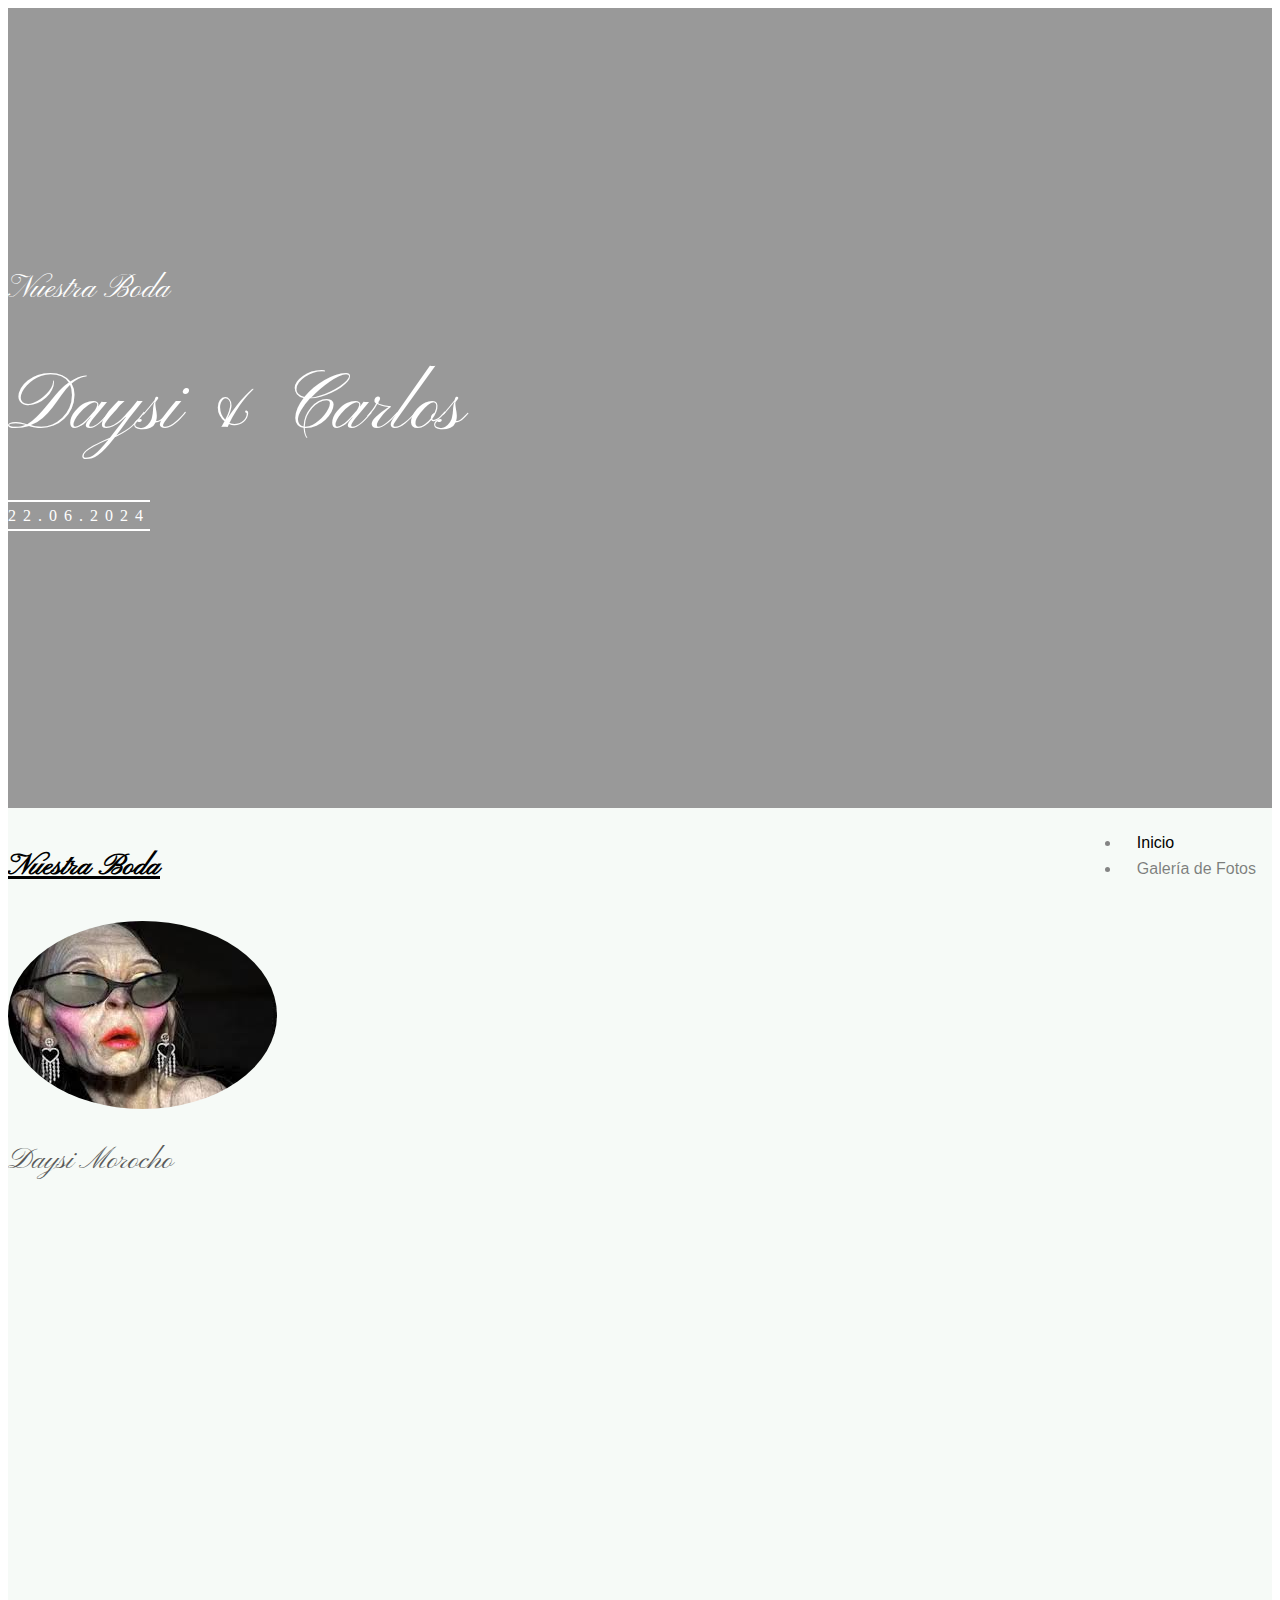
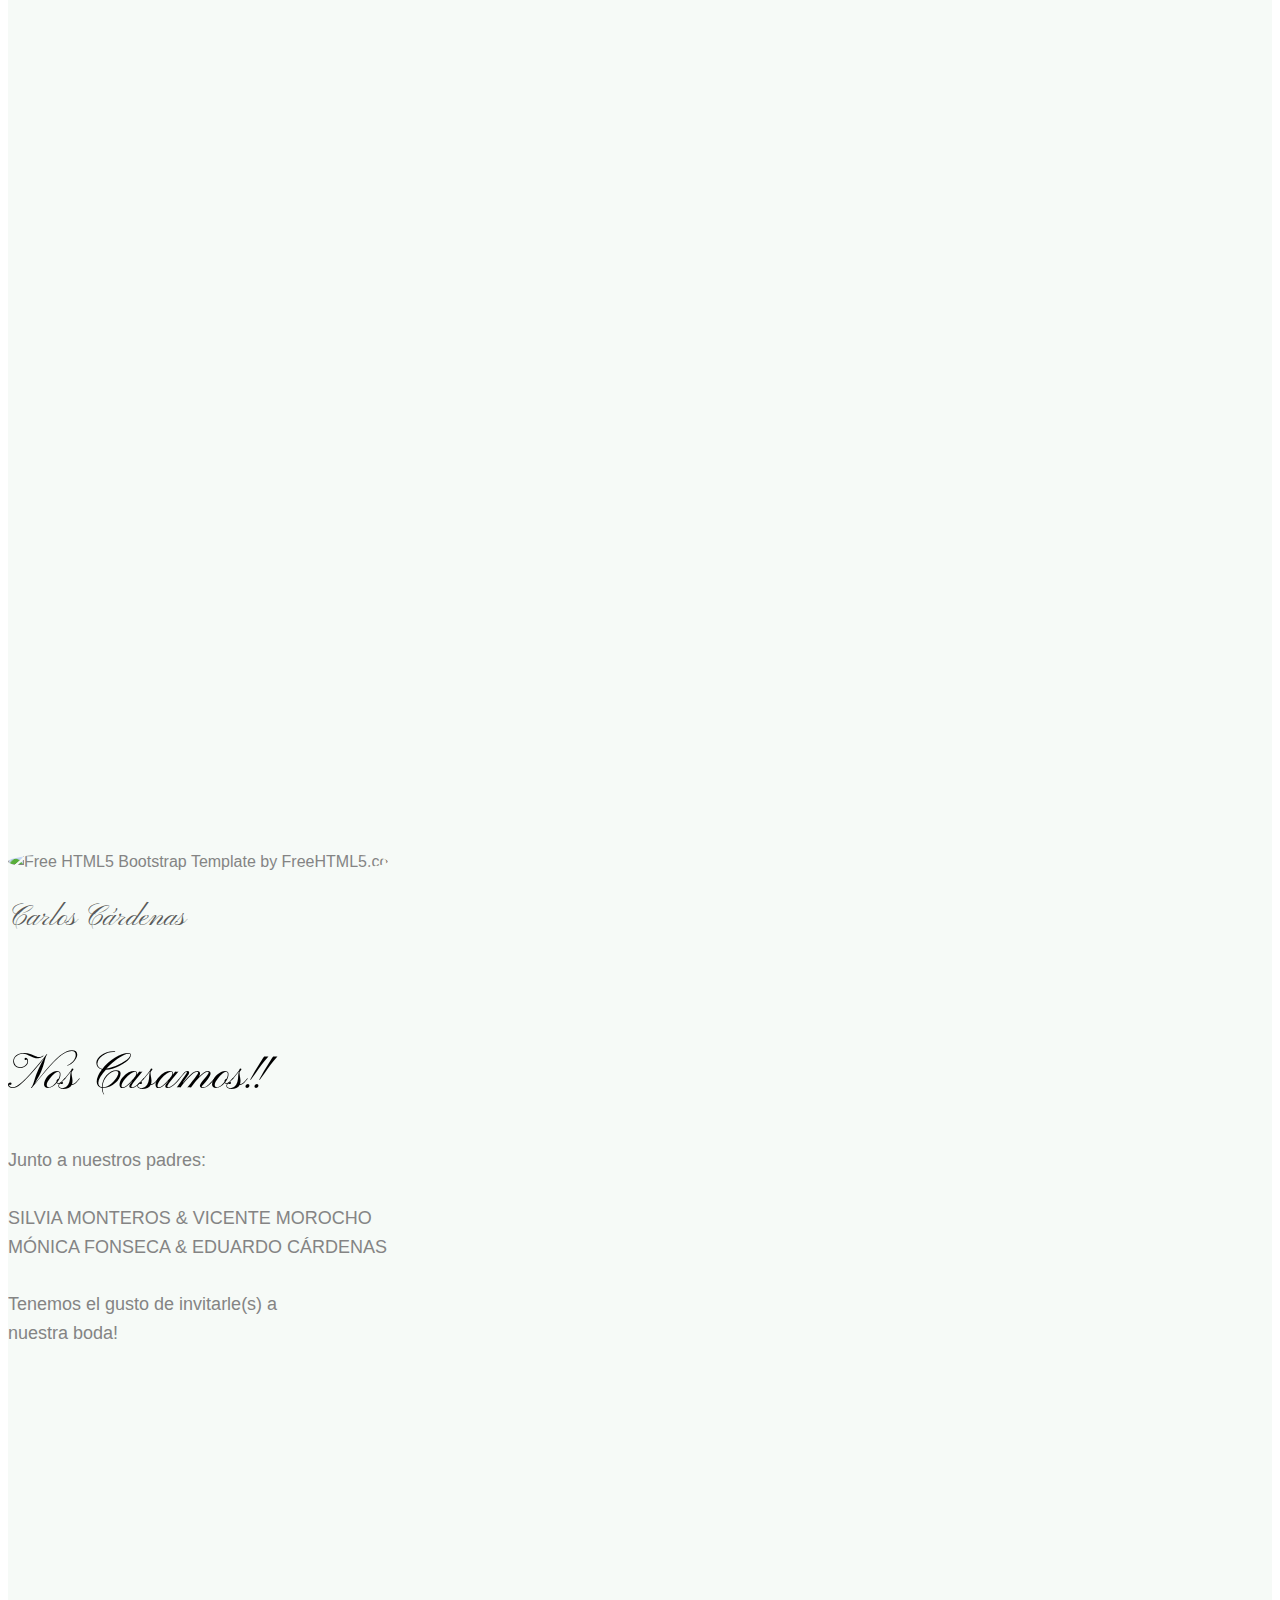
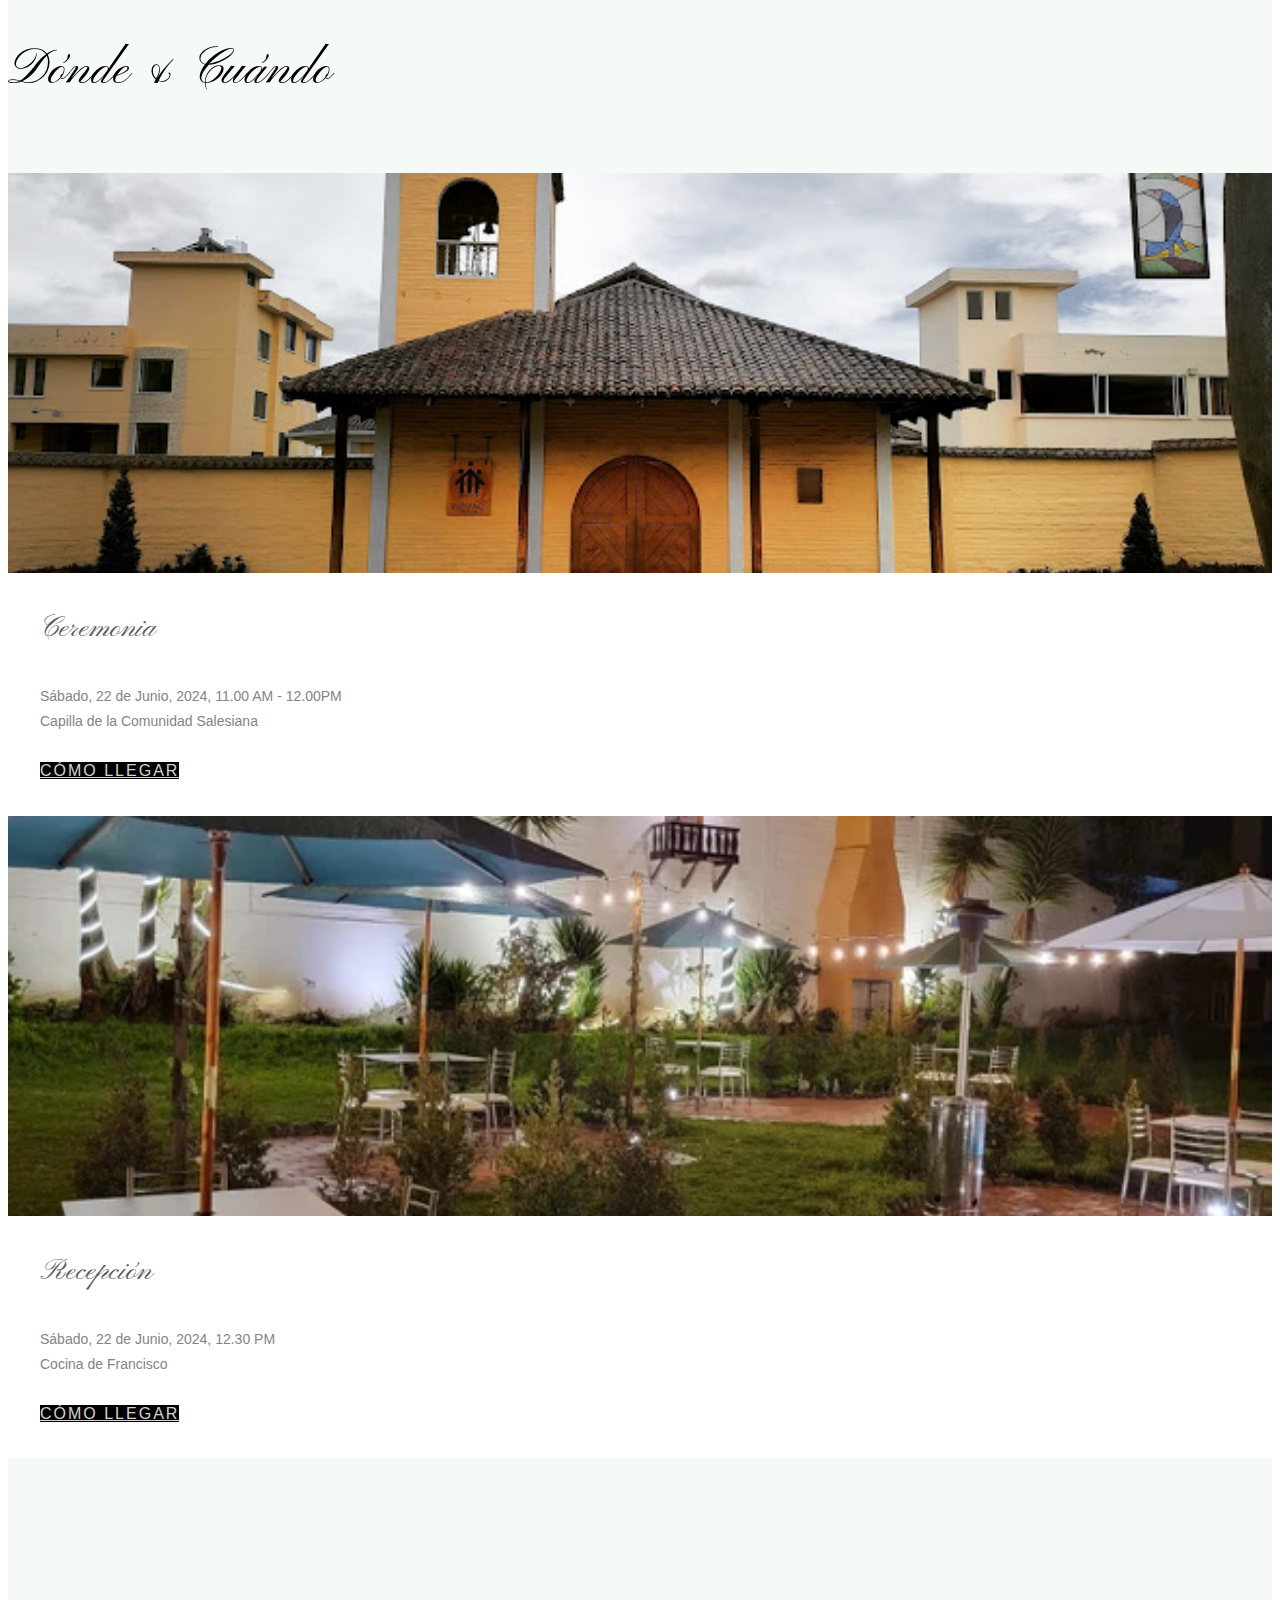
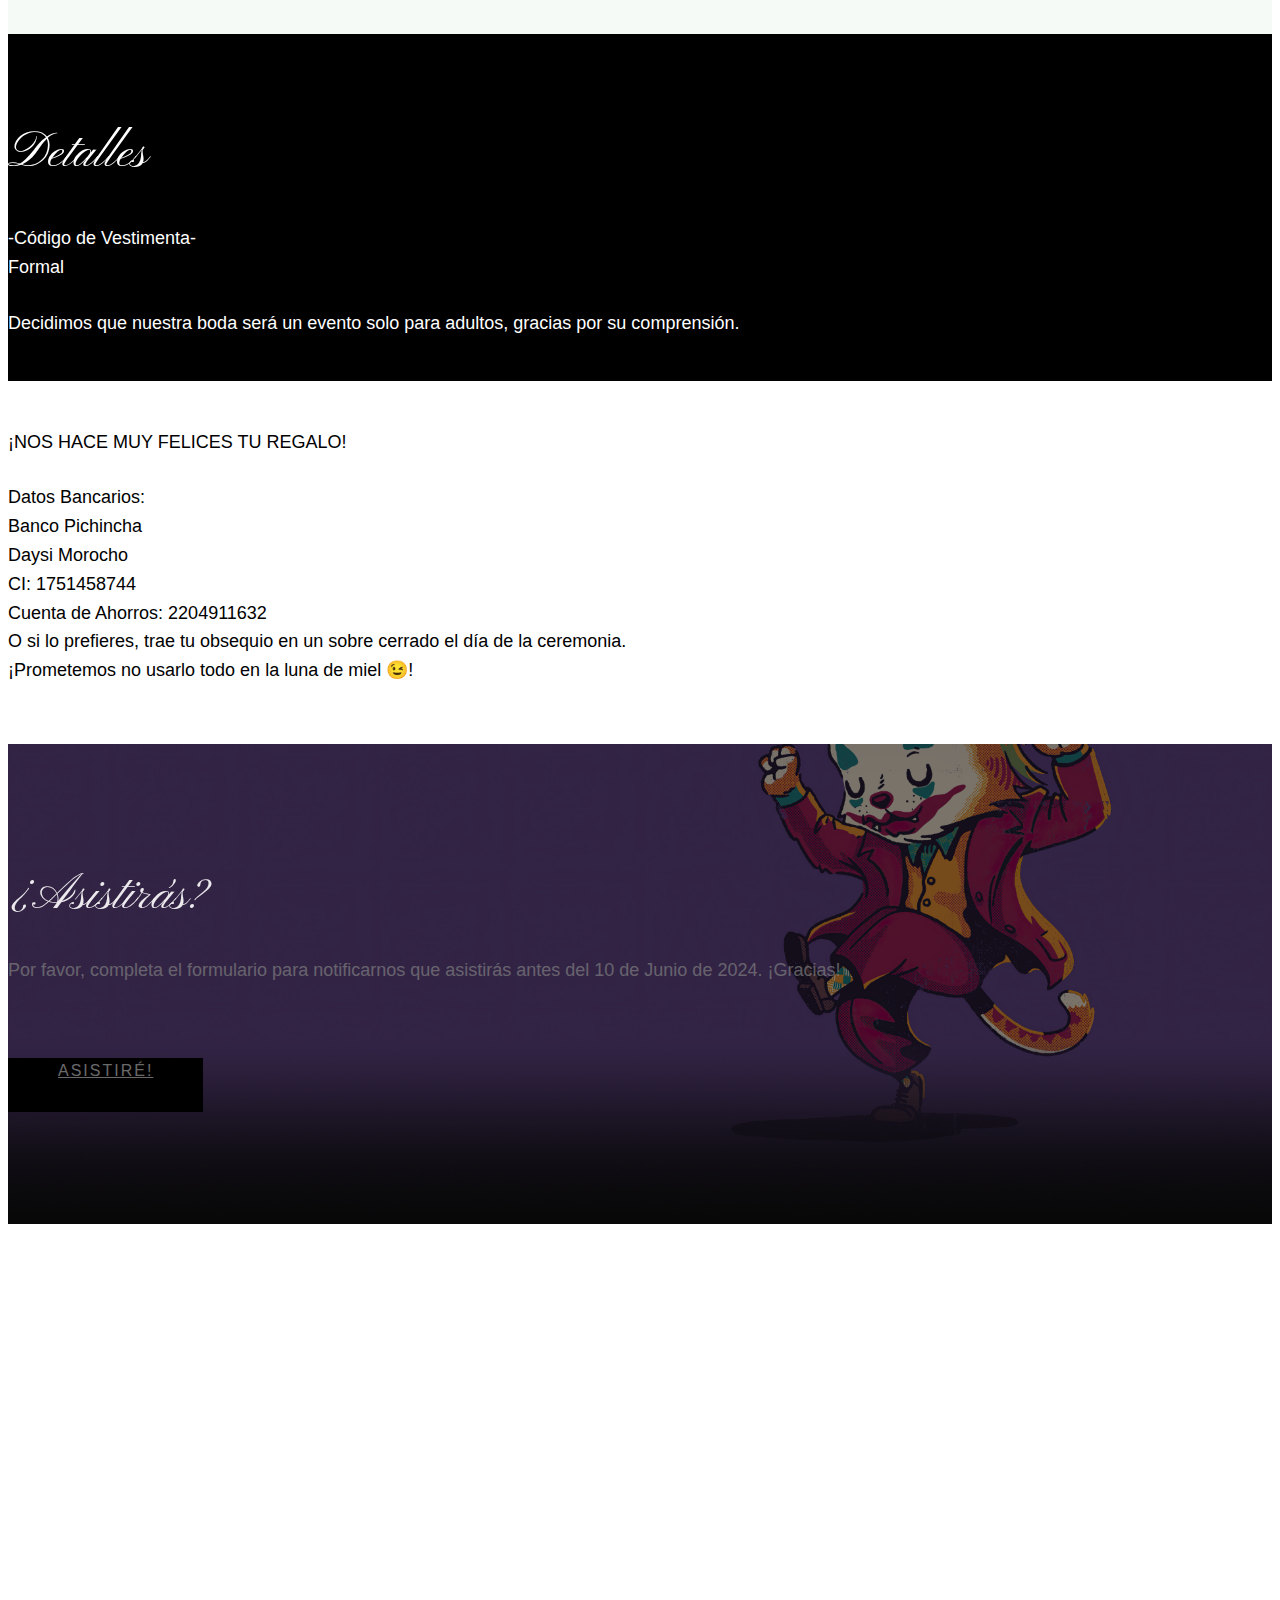
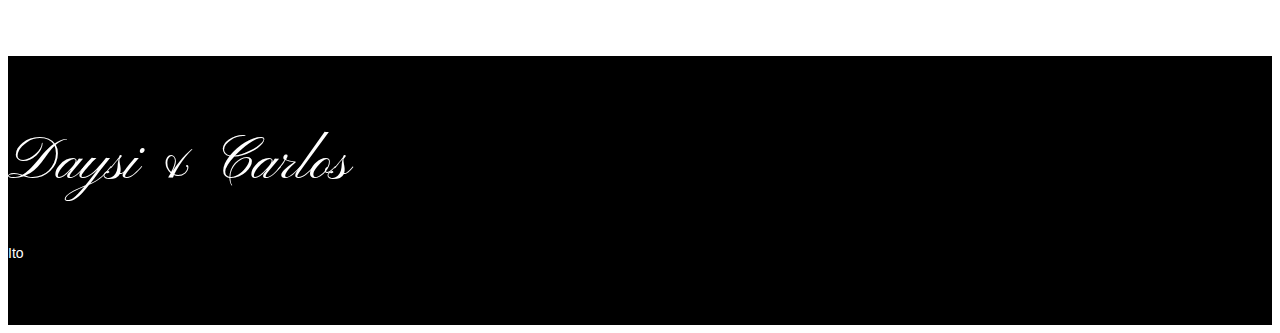
==== index.html @ eba79025 "parallaxxxx" ====
<!DOCTYPE html>
<!--[if lt IE 7]>      <html class="no-js lt-ie9 lt-ie8 lt-ie7"> <![endif]-->
<!--[if IE 7]>         <html class="no-js lt-ie9 lt-ie8"> <![endif]-->
<!--[if IE 8]>         <html class="no-js lt-ie9"> <![endif]-->
<!--[if gt IE 8]><!--> <html class="no-js"> <!--<![endif]-->
    <head>
        <meta charset="utf-8">
        <meta http-equiv="X-UA-Compatible" content="IE=edge">
        <title>Wedding &mdash;</title>
        <meta name="viewport" content="width=device-width, initial-scale=1">
        <meta name="description" content="Free HTML5 Template by FREEHTML5.CO" />
        <meta name="keywords" content="free html5, free template, free bootstrap, html5, css3, mobile first, responsive" />
        <meta name="author" content="FREEHTML5.CO" />
        <link rel="shortcut icon" href="favicon.ico">
        <link href="https://fonts.googleapis.com/css?family=Montez" rel="stylesheet">
        <link href='https://fonts.googleapis.com/css?family=Open+Sans:400,700,300' rel='stylesheet' type='text/css'>
        <link href="https://fonts.googleapis.com/css2?family=Bad+Script&family=Pinyon+Script&display=swap" rel="stylesheet">
        <link rel="stylesheet" href="css/animate.css">
        <link rel="stylesheet" href="css/icomoon.css">
        <link rel="stylesheet" href="css/bootstrap.css">
        <link rel="stylesheet" href="css/superfish.css">
        <link rel="stylesheet" href="css/magnific-popup.css">
        <link rel="stylesheet" href="css/style.css">
        <script src="js/modernizr-2.6.2.min.js"></script>
        <!--[if lt IE 9]>
        <script src="js/respond.min.js"></script>
        <![endif]-->
    </head>
    <body>
        <div id="fh5co-wrapper">
            <div id="fh5co-page">
                <div class="fh5co-hero" data-section="home">
                    <div class="fh5co-overlay"></div>
                    <div class="fh5co-cover text-center" data-stellar-background-ratio="0.5" style="background-image: url(images/cover_bg_1.jpg);">
                        <div class="display-t">
                            <div class="display-tc">
                                <div class="container">
                                    <div class="col-md-10 col-md-offset-1">
                                        <div class="animate-box">
                                            <h1>Nuestra Boda</h1>
                                            <h2>Daysi &amp; Carlos</h2>
                                            <p><span>22.06.2024</span></p>
                                        </div>
                                    </div>
                                </div>
                            </div>
                        </div>
                    </div>
                </div>

                <header id="fh5co-header-section" class="sticky-banner">
                    <div class="container">
                        <div class="nav-header">
                            <a href="#" class="js-fh5co-nav-toggle fh5co-nav-toggle dark"><i></i></a>
                            <h1 id="fh5co-logo"><a href="index.html">Nuestra Boda</a></h1>
                            <nav id="fh5co-menu-wrap" role="navigation">
                                <ul class="sf-menu" id="fh5co-primary-menu">
                                    <li class="active"><a href="index.html">Inicio</a></li>
                                    <li><a href="gallery.html">Galería de Fotos</a></li>
                                </ul>
                            </nav>
                        </div>
                    </div>
                </header>

                <div id="fh5co-couple" class="fh5co-section-gray">
                    <div class="container">
                        <div class="row row-bottom-padded-md animate-box">
                            <div class="col-md-6 col-md-offset-3 text-center">
                                <div class="col-md-5 col-sm-5 col-xs-5 nopadding">
                                    <img src="images/bride.jpg" class="img-responsive" alt="Free HTML5 Bootstrap Template by FreeHTML5.co">
                                    <h3>Daysi Morocho</h3>
                                </div>
                                <div class="col-md-2 col-sm-2 col-xs-2 nopadding"><h2 class="amp-center"><i class="icon-heart"></i></h2></div>
                                <div class="col-md-5 col-sm-5 col-xs-5 nopadding">
                                    <img src="images/groom.jpg" class="img-responsive" alt="Free HTML5 Bootstrap Template by FreeHTML5.co">
                                    <h3>Carlos Cárdenas</h3>
                                </div>
                            </div>
                        </div>
                  <div class="col-md-8 col-md-offset-2">
                                <div class="col-md-12 text-center heading-section">
                                    <h2>Nos Casamos!!</h2>
                                    <p>Junto a nuestros padres:<br> <br> <strong>SILVIA MONTEROS & VICENTE MOROCHO <br> MÓNICA FONSECA & EDUARDO CÁRDENAS</strong> <br>
                                        <br>Tenemos el gusto de invitarle(s) a <br> nuestra boda!</p>
                                </div>
                            </div>
                        </div>
                    </div>
                </div>

                <div id="fh5co-when-where" class="fh5co-section-gray">
                    <div class="container">
                        <div class="row">
                            <div class="col-md-8 col-md-offset-2 text-center heading-section animate-box">
                                <h2>Dónde &amp; Cuándo</h2>
                            </div>
                        </div>
                        <div class="row row-bottom-padded-md">
							<div class="col-md-6 text-center animate-box">
								<div class="wedding-events">
									<div class="ceremony-bg" style="background-image: url(images/wed-ceremony.jpg);"></div>
									<div class="desc">
										<h3>Ceremonia</h3>
										<p><strong>Sábado, 22 de Junio, 2024, 11.00 AM - 12.00PM <br> Capilla de la Comunidad Salesiana</strong></p>
										<a href="https://maps.app.goo.gl/y7AKwUzUeYn4sUVM8" class="btn btn-dark" style="background-color: #000000; color: #d3d3d3;">Cómo llegar</a>
									</div>
								</div>
							</div>
                            <div class="col-md-6 text-center animate-box">
                                <div class="wedding-events">
                                    <div class="ceremony-bg" style="background-image: url(images/wed-party.jpg);"></div>
                                    <div class="desc">
                                        <h3>Recepción</h3>
                                        <p><strong>Sábado, 22 de Junio, 2024, 12.30 PM<br> Cocina de Francisco</strong></p>
                                        <a href="https://maps.app.goo.gl/A6qxi9BrAjjsyLkz8" class="btn btn-dark" style="background-color: #000000; color: #d3d3d3;">Cómo llegar</a>
                                    </div>
                                </div>
                            </div>
                        </div>
                        
                    </div>
                </div>



				<!-- Invert Colors for Details Section 1 -->
				<div id="fh5co-details" style="background: #000000; color: #ffffff;">
					<div class="container">
						<div class="row">
							<div class="col-md-8 col-md-offset-2 text-center heading-section">
								<h2 style="color: #ffffff;"><br>Detalles</h2>
								<p style="color: #ffffff;">-Código de Vestimenta-<br>Formal</p>
								<p style="color: #ffffff;">Decidimos que nuestra boda será un evento solo para adultos, gracias por su comprensión.</p>
							</div>
						</div>
					</div>
				</div>

				<!-- Invert Colors for Details Section 2 -->
				<div id="fh5co-details" style="background: #ffffff; color: #000000;">
					<div class="container">
						<div class="row">
							<div class="col-md-8 col-md-offset-2 text-center heading-section">
								<p style="color: #000000;"><br><strong>¡NOS HACE MUY FELICES TU REGALO!</strong></p>
								<p style="color: #000000;">Datos Bancarios: <br> Banco Pichincha<br>Daysi Morocho<br>CI: 1751458744<br>Cuenta de Ahorros: 2204911632 <br> O si lo prefieres, trae tu obsequio en un sobre cerrado el día de la ceremonia. <br>¡Prometemos no usarlo todo en la luna de miel 😉!</p>
							</div>
						</div>
					</div>
				</div>
				
                <div id="fh5co-started" style="background-image:url(images/cover_bg_2.jpg);" data-stellar-background-ratio="0.5">
					<div class="overlay"></div>
					<div class="container">
						<div class="row animate-box">
							<div class="col-md-8 col-md-offset-2 text-center heading-section">
								<h2>¿Asistirás?</h2>
								<p>Por favor, completa el formulario para notificarnos que asistirás antes del <strong>10 de Junio de 2024</strong>. ¡Gracias!</p>
							</div>
						</div>
						<div class="row animate-box">
							<div class="col-md-12 text-center">
								<a href="https://forms.gle/oPwi7GbZn8sK8kRB8" class="btn btn-primary btn-block" style="background-color: #000000; color: #d3d3d3; width: auto; display: inline-block;">Asistiré!</a>
							</div>
						</div>
					</div>
				</div>
				
				<!-- Invert Colors for Countdown Section -->
				<div id="fh5co-countdown" style="background: #ffffff;">
					<div class="row">
						<div class="col-md-8 col-md-offset-2 text-center animate-box">
							<p class="countdown" style="color: #000000;">
								<span id="days"></span>
								<span id="hours"></span>
								<span id="minutes"></span>
								<span id="seconds"></span>
							</p>
						</div>
					</div>
				</div>
                <footer>
                    <div id="footer">
                        <div class="container">
                            <div class="row">
                                <div class="col-md-12 text-center">
                                    <h2>Daysi &amp; Carlos</h2>
                                </div>
                                <div class="col-md-6 col-md-offset-3 text-center">
                                    <p>Ito <i class="icon-heart3"></i> </p>
                                </div>
                            </div>
                        </div>
                    </div>
                </footer>
            </div>
        </div>

        <script src="dist/scripts.min.js"></script>
        <script>
            var countDownDate = new Date("June 22, 2024 00:00:00").getTime();
            var x = setInterval(function() {
                var now = new Date().getTime();
                var distance = countDownDate - now;
                var days = Math.floor(distance / (1000 * 60 * 60 * 24));
                var hours = Math.floor((distance % (1000 * 60 * 60 * 24)) / (1000 * 60 * 60));
                var minutes = Math.floor((distance % (1000 * 60 * 60)) / (1000 * 60));
                var seconds = Math.floor((distance % (1000 * 60)) / 1000);
                document.getElementById("days").innerHTML = days + "d ";
                document.getElementById("hours").innerHTML = hours + "h ";
                document.getElementById("minutes").innerHTML = minutes + "m ";
                document.getElementById("seconds").innerHTML = seconds + "s ";
                if (distance < 0) {
                    clearInterval(x);
                    document.getElementById("days").innerHTML = "HOY ES EL DÍA!";
                    document.getElementById("hours").innerHTML = "";
                    document.getElementById("minutes").innerHTML = "";
                    document.getElementById("seconds").innerHTML = "";
                }
            }, 1000);
        </script>
        <script src="jquery.stellar.min.js"></script>
        <script>
            $(window).stellar({
                horizontalScrolling: false,
                responsive: true
            });
        </script>
    </body>
</html>
---- css/style.css ----
@font-face {
  font-family: 'icomoon';
  src: url("../fonts/icomoon/icomoon.eot?srf3rx");
  src: url("../fonts/icomoon/icomoon.eot?srf3rx#iefix") format("embedded-opentype"), url("../fonts/icomoon/icomoon.ttf?srf3rx") format("truetype"), url("../fonts/icomoon/icomoon.woff?srf3rx") format("woff"), url("../fonts/icomoon/icomoon.svg?srf3rx#icomoon") format("svg");
  font-weight: normal;
  font-style: normal;
}

/* =======================================================
*
* 	Template Style 
*	Edit this section
*
* ======================================================= */
body {
  font-family: Poppins, Arial, sans-serif;
  line-height: 1.6;
  font-size: 16px;
  background: #fff;
  color: #848484;
  font-weight: 300;
  overflow-x: hidden;
}

body.fh5co-offcanvas {
  overflow: hidden;
}

a {
  color: #000000;
  -webkit-transition: 0.5s, ease;
  -o-transition: 0.5s, ease;
  transition: 0.5s, ease;
}

a:hover {
  text-decoration: none;
  color: #000000;
}

p, ul, ol {
  margin-bottom: 1.5em;
  font-size: 16px;
  color: #848484;
  font-family: "Poppins", Arial, sans-serif;
}

h1, h2, h3, h4, h5, h6 {
  color: #5a5a5a;
  font-family: 'Pinyon Script', cursive;
  font-weight: 400;
  margin: 0 0 30px 0;
}

/* New font styles for .fh5co-hero */
.fh5co-hero h1 {
    font-family: 'Pinyon Script', cursive;
}

.fh5co-hero h2 {
    font-family: 'Pinyon Script', cursive;
}
.custom-icon {
  color: #1b1b1b; /* Replace with your desired color */
}
.fh5co-hero p {
    font-family: 'Poppins', cursive;
}

/* Existing CSS rules */
.fh5co-hero {
    position: relative;
    height: 800px;
    width: 100%;
}

@media screen and (max-width: 768px) {
    .fh5co-hero {
        height: 700px;
    }
}

.fh5co-cover .display-t {
    display: table;
    height: 800px;
    width: 100%;
    position: relative;
    z-index: 2;
}

@media screen and (max-width: 768px) {
    .fh5co-cover .display-t {
        height: 600px;
    }
}

.fh5co-cover .display-tc {
    display: table-cell;
    vertical-align: middle;
}

.fh5co-cover .display-tc h1 {
    color: #fff;
}

.fh5co-cover .display-tc h2 {
    color: #fff;
    font-size: 80px;
    margin-bottom: 30px;
    font-weight: 300 !important;
}

.fh5co-cover .display-tc p {
    color: #fff;
    font-weight: 400;
    font-size: 16px;
    letter-spacing: 7px;
}

.fh5co-cover .display-tc p span {
    border-top: 2px solid #fff;
    border-bottom: 2px solid #fff;
    padding: 5px 0px;
}

figure {
  margin-bottom: 2em;
}

::-webkit-selection {
  color: #fcfcfc;
  background: #000000;
}

::-moz-selection {
  color: #fcfcfc;
  background: #000000;
}

::selection {
  color: #fcfcfc;
  background: #000000;
}

#fh5co-header {
  position: relative;
  margin-bottom: 0;
  z-index: 9999999;
}

.stuck {
  position: fixed !important;
  top: 0 !important;
  -webkit-box-shadow: 0 2px 2px rgba(0, 0, 0, 0.05);
  -moz-box-shadow: 0 2px 2px rgba(0, 0, 0, 0.05);
  -ms-box-shadow: 0 2px 2px rgba(0, 0, 0, 0.05);
  -o-box-shadow: 0 2px 2px rgba(0, 0, 0, 0.05);
  box-shadow: 0 2px 2px rgba(0, 0, 0, 0.05);
}

.header-top {
  padding: 10px 0;
  background: #000000;
}

.header-top .fh5co-link a {
  margin-left: 10px;
  font-size: 13px;
  color: rgba(255, 255, 255, 0.7);
}

.header-top .fh5co-link a:first-child {
  margin-left: 0;
}

.header-top .fh5co-link a:hover {
  color: white !important;
}

@media screen and (max-width: 768px) {
  .header-top .fh5co-link {
    text-align: center;
  }
}

.header-top .fh5co-social a {
  color: rgba(255, 255, 255, 0.7);
  font-size: 14px;
  margin-right: 15px;
  position: relative;
  -webkit-transition: 0.5s, ease-in-out;
  -o-transition: 0.5s, ease-in-out;
  transition: 0.5s, ease-in-out;
}

.header-top .fh5co-social a:last-child {
  margin-right: 0;
}

.header-top .fh5co-social a:hover, .header-top .fh5co-social a:focus, .header-top .fh5co-social a:active {
  text-decoration: none;
  color: white !important;
}

.header-top .fh5co-social a:hover i, .header-top .fh5co-social a:focus i, .header-top .fh5co-social a:active i {
  -webkit-transform: scale(1.2);
  -moz-transform: scale(1.2);
  -ms-transform: scale(1.2);
  -o-transform: scale(1.2);
  transform: scale(1.2);
}

@media screen and (max-width: 768px) {
  .header-top .fh5co-social {
    text-align: center !important;
  }
}

.fh5co-cover,
.fh5co-hero {
  position: relative;
  height: 800px;
  width: 100%;
  background-position: center center; /* Ensure images stay centered */
  background-size: cover; /* Ensure images cover the container */
}

@media screen and (max-width: 768px) {
  .fh5co-cover,
  .fh5co-hero {
    height: 700px;
    background-position: center center; /* Ensure images stay centered */
    background-size: cover; /* Ensure images cover the container */
  }
}

.fh5co-overlay {
  position: absolute !important;
  width: 100%;
  top: 0;
  left: 0;
  bottom: 0;
  right: 0;
  z-index: 1;
  background: rgba(0, 0, 0, 0.4);
}

.fh5co-cover {
  background-position: center center; /* Centers the background image */
  background-size: cover; /* Ensures the image covers the entire container */
  background-repeat: no-repeat; /* Prevents the image from repeating */
  position: relative;
}

@media screen and (max-width: 768px) {
  .fh5co-cover {
      height: inherit; /* Adjust the height for mobile devices */
      background-position: center center; /* Ensure the image is centered on mobile */
  }
}

.fh5co-cover .display-t {
  display: table;
  height: 800px;
  width: 100%;
  position: relative;
  z-index: 2;
}

@media screen and (max-width: 768px) {
  .fh5co-cover .display-t {
    height: 600px;
  }
}

.fh5co-cover .display-tc {
  display: table-cell;
  vertical-align: middle;
}

.fh5co-cover .display-tc h1 {
  color: #fff;
}

.fh5co-cover .display-tc h2 {
  color: #fff;
  font-size: 80px;
  margin-bottom: 30px;
  font-weight: 300 !important;
}

.fh5co-cover .display-tc h2 strong {
  font-weight: 700;
}

@media screen and (max-width: 768px) {
  .fh5co-cover .display-tc h2 {
    font-size: 60px;
  }
}

.fh5co-cover .display-tc p {
  color: #fff;
  font-weight: 400;
  font-size: 16px;
  letter-spacing: 7px;
}

.fh5co-cover .display-tc p span {
  border-top: 2px solid #fff;
  border-bottom: 2px solid #fff;
  padding: 5px 0px;
}
.fh5co-cover[data-stellar-background-ratio="0.5"] {
  background-image: url(images/cover_bg_1.jpg);
  background-position: center center; /* Ensure image stays centered */
  background-size: cover; /* Ensure image covers the container */
  background-repeat: no-repeat; /* Prevent image repetition */
}

#fh5co-started {
  background-image: url(images/cover_bg_2.jpg);
  background-position: center center; /* Ensure image stays centered */
  background-size: cover; /* Ensure image covers the container */
  background-repeat: no-repeat; /* Prevent image repetition */
}
/* Superfish Override Menu */
.sf-menu {
  margin: 7px 0 0 0 !important;
}

.sf-menu {
  float: right;
}

.sf-menu ul {
  box-shadow: none;
  border: transparent;
  min-width: 12em;
  *width: 12em;
}

.sf-menu a {
  color: rgba(0, 0, 0, 0.5);
  padding: 0.75em 1em !important;
  font-weight: normal;
  border-left: none;
  border-top: none;
  border-top: none;
  text-decoration: none;
  zoom: 1;
  font-size: 16px;
  border-bottom: none !important;
}

.sf-menu a:hover, .sf-menu a:focus {
  color: #eedfdf !important;
}

.sf-menu li.active a:hover, .sf-menu li.active a:focus {
  color: #000000;
}

.sf-menu li,
.sf-menu ul li,
.sf-menu ul ul li,
.sf-menu li:hover,
.sf-menu li.sfHover {
  background: transparent;
}

.sf-menu ul li a,
.sf-menu ul ul li a {
  text-transform: none;
  padding: 0.2em 1em !important;
  letter-spacing: 1px;
  font-size: 14px !important;
}

.sf-menu li:hover a,
.sf-menu li.sfHover a,
.sf-menu ul li:hover a,
.sf-menu ul li.sfHover a,
.sf-menu li.active a {
  color: #000000;
}

.sf-menu ul li:hover,
.sf-menu ul li.sfHover {
  background: transparent;
}

.sf-menu ul li {
  background: transparent;
}

.sf-arrows .sf-with-ul {
  padding-right: 2.5em;
  *padding-right: 1em;
}

.sf-arrows .sf-with-ul:after {
  content: '';
  position: absolute;
  top: 50%;
  right: 1em;
  margin-top: -3px;
  height: 0;
  width: 0;
  border: 5px solid transparent;
  border-top-color: #ccc;
}

.sf-arrows > li > .sf-with-ul:focus:after,
.sf-arrows > li:hover > .sf-with-ul:after,
.sf-arrows > .sfHover > .sf-with-ul:after {
  border-top-color: #ccc;
}

.sf-arrows ul .sf-with-ul:after {
  margin-top: -5px;
  margin-right: -3px;
  border-color: transparent;
  border-left-color: #ccc;
}

.sf-arrows ul li > .sf-with-ul:focus:after,
.sf-arrows ul li:hover > .sf-with-ul:after,
.sf-arrows ul .sfHover > .sf-with-ul:after {
  border-left-color: #ccc;
}

#fh5co-header-section {
  padding: 0;
  position: relative;
  left: 0;
  width: 100%;
  z-index: 1022;
  background: #fff;
}

.nav-header {
  position: relative;
  float: left;
  width: 100%;
}

#fh5co-logo {
  position: relative;
  z-index: 2;
  font-size: 30px;
  margin-top: 35px;
  font-weight: 700;
  float: left;
}

#fh5co-logo span {
  font-weight: 700;
}

@media screen and (max-width: 768px) {
  #fh5co-logo {
    width: 100%;
    float: none;
    text-align: center;
  }
}

#fh5co-logo a {
  color: #000000;
}

#fh5co-logo a:hover, #fh5co-logo a:focus {
  color: #000000 !important;
}

#fh5co-menu-wrap {
  position: relative;
  z-index: 2;
  display: block;
  float: right;
  margin-top: 15px;
}

#fh5co-menu-wrap .sf-menu a {
  padding: 1em .75em;
}

#fh5co-primary-menu > li > ul li.active > a {
  color: #000000 !important;
}

#fh5co-primary-menu > li > .sf-with-ul:after {
  border: none !important;
  font-family: 'icomoon';
  speak: none;
  font-style: normal;
  font-weight: normal;
  font-variant: normal;
  text-transform: none;
  line-height: 1;
  /* Better Font Rendering =========== */
  -webkit-font-smoothing: antialiased;
  -moz-osx-font-smoothing: grayscale;
  position: absolute;
  float: right;
  margin-right: -0px;
  top: 50%;
  font-size: 12px;
  margin-top: -7px;
  content: "\e922";
  color: rgba(0, 0, 0, 0.5);
}

#fh5co-primary-menu > li > ul li {
  position: relative;
}

#fh5co-primary-menu > li > ul li > .sf-with-ul:after {
  border: none !important;
  font-family: 'icomoon';
  speak: none;
  font-style: normal;
  font-weight: normal;
  font-variant: normal;
  text-transform: none;
  line-height: 1;
  /* Better Font Rendering =========== */
  -webkit-font-smoothing: antialiased;
  -moz-osx-font-smoothing: grayscale;
  position: absolute;
  float: right;
  margin-right: 10px;
  top: 20px;
  font-size: 12px;
  content: "\e924";
  color: rgba(0, 0, 0, 0.5);
}

#fh5co-primary-menu .fh5co-sub-menu {
  padding: 10px 7px 10px;
  background: #fff;
  left: 0;
  -webkit-border-radius: 5px;
  -moz-border-radius: 5px;
  -ms-border-radius: 5px;
  border-radius: 5px;
  -webkit-box-shadow: 0 5px 15px rgba(0, 0, 0, 0.15);
  -moz-box-shadow: 0 5px 15px rgba(0, 0, 0, 0.15);
  -ms-box-shadow: 0 5px 15px rgba(0, 0, 0, 0.15);
  -o-box-shadow: 0 5px 15px rgba(0, 0, 0, 0.15);
  box-shadow: 0 5px 15px rgba(0, 0, 0, 0.15);
}

#fh5co-primary-menu .fh5co-sub-menu > li > .fh5co-sub-menu {
  left: 100%;
}

#fh5co-primary-menu .fh5co-sub-menu:before {
  position: absolute;
  top: -9px;
  left: 20px;
  width: 0;
  height: 0;
  content: '';
}

#fh5co-primary-menu .fh5co-sub-menu:after {
  position: absolute;
  top: -8px;
  left: 21px;
  width: 0;
  height: 0;
  border-right: 8px solid transparent;
  border-bottom: 8px solid #fff;
  border-bottom: 8px solid white;
  border-left: 8px solid transparent;
  content: '';
}

#fh5co-primary-menu .fh5co-sub-menu .fh5co-sub-menu:before {
  top: 6px;
  left: 100%;
}

#fh5co-primary-menu .fh5co-sub-menu .fh5co-sub-menu:after {
  top: 7px;
  right: 100%;
  border: none !important;
}

.site-header.has-image #primary-menu .sub-menu {
  border-color: #ebebeb;
  -webkit-box-shadow: 0 5px 15px 4px rgba(0, 0, 0, 0.09);
  -moz-box-shadow: 0 5px 15px 4px rgba(0, 0, 0, 0.09);
  -ms-box-shadow: 0 5px 15px 4px rgba(0, 0, 0, 0.09);
  -o-box-shadow: 0 5px 15px 4px rgba(0, 0, 0, 0.09);
  box-shadow: 0 5px 15px 4px rgba(0, 0, 0, 0.09);
}

.site-header.has-image #primary-menu .sub-menu:before {
  display: none;
}

#fh5co-primary-menu .fh5co-sub-menu a {
  letter-spacing: 0;
  padding: 0 15px;
  font-size: 18px;
  line-height: 34px;
  color: #575757 !important;
  text-transform: none;
  background: none;
}

#fh5co-primary-menu .fh5co-sub-menu a:hover {
  color: #000000 !important

}

#fh5co-couple,
#fh5co-countdown,
#fh5co-groom-bride,
#fh5co-blog-section,
#fh5co-started,
#fh5co-when-where {
  padding: 7em 0;
}

@media screen and (max-width: 768px) {
  #fh5co-couple,
  #fh5co-countdown,
  #fh5co-groom-bride,
  #fh5co-blog-section,
  #fh5co-started,
  #fh5co-when-where {
    padding: 4em 0;
  }
}

.fh5co-section-gray {
  background: #F6FAF7;
}

.heading-section {
  padding-bottom: 1em;
  margin-bottom: 1em;
}

.heading-section h2 {
  font-size: 50px;
  font-weight: 300;
  position: relative;
  color: #000000;
}

.heading-section p {
  font-size: 18px;
}

#fh5co-couple img {
  margin-bottom: 20px;
  -webkit-border-radius: 50%;
  -moz-border-radius: 50%;
  -ms-border-radius: 50%;
  border-radius: 50%;
}

#fh5co-couple h3 {
  font-size: 30px;
}

@media screen and (max-width: 768px) {
  #fh5co-couple h3 {
    font-size: 35px;
  }
}

#fh5co-couple .amp-center {
  font-size: 60px;
  margin-top: 100%;
  color: #131313;
}

@media screen and (max-width: 768px) {
  #fh5co-couple .amp-center {
    font-size: 40px;
  }
}

#fh5co-countdown {
  background: #000000;
}

#fh5co-countdown .countdown {
  margin-bottom: 0;
  font-size: 80px;
  color: #fff;
}

#fh5co-countdown .countdown span {
  margin: 0 30px;
  display: inline-block;
  font-family: "Montez", cursive;
}

#fh5co-countdown .countdown small {
  display: block;
  font-size: 16px;
  font-family: Poppins, Arial, sans-serif;
}

.couple-wrap {
  width: 100%;
  float: left;
  background: #F6FAF7;
}

.couple-desc {
  padding: 3em;
}

@media screen and (max-width: 768px) {
  .couple-desc {
    padding: 1.5em;
  }
}

.couple-desc h3 {
  font-size: 40px;
}

.couple-desc .fh5co-social-icons a:first-child {
  padding-left: 0;
}

@media screen and (max-width: 768px) {
  .couple-desc .fh5co-social-icons a i {
    font-size: 20px;
  }
}

.wedding-events {
  background: #fff;
}

.wedding-events .ceremony-bg {
  background-size: cover;
  background-position: center center;
  background-repeat: no-repeat;
  position: relative;
  height: 400px;
}

.wedding-events .desc {
  padding: 2em;
}

.wedding-events .desc h3 {
  font-size: 30px;
}

.wedding-events .desc p strong {
  font-size: 14px;
}

#fh5co-started {
  position: relative;
  background-size: cover;
  background-position: bottom center;
  background-repeat: no-repeat;
}

#fh5co-started .overlay {
  position: absolute;
  top: 0;
  left: 0;
  right: 0;
  bottom: 0;
  background: rgba(0, 0, 0, 0.5);
}

#fh5co-started .form-control {
  background: rgba(0, 0, 0, 0.2);
  border: none !important;
  color: #fff;
  font-size: 16px !important;
  width: 100%;
  -webkit-transition: 0.5s;
  -o-transition: 0.5s;
  transition: 0.5s;
}

#fh5co-started .form-control::-webkit-input-placeholder {
  color: #fff;
}

#fh5co-started .form-control:-moz-placeholder {
  color: #fff;
}

#fh5co-started .form-control::-moz-placeholder {
  color: #fff;
}

#fh5co-started .form-control:-ms-input-placeholder {
  color: #fff;
}

#fh5co-started .form-control:focus {
  background: rgba(255, 255, 255, 0.3);
}

#fh5co-started .btn-block {
  height: 54px;
  border: none !important;
  background: #000000;
  color: #fff;
  font-size: 16px;
  text-transform: uppercase;
  font-weight: 400;
  padding-left: 50px;
  padding-right: 50px;
}

#fh5co-started .form-inline .form-group {
  width: 100% !important;
  margin-bottom: 10px;
}

#fh5co-started .form-inline .form-group .form-control {
  width: 100%;
  padding: 27px 20px !important;
}

#fh5co-started .heading-section {
  margin-bottom: 30px;
}

#fh5co-started .heading-section h2 {
  margin-bottom: 20px;
  color: rgba(255, 255, 255, 0.9);
}

#fh5co-started .heading-section p {
  color: rgba(255, 255, 255, 0.7);
}

.groom-men img {
  margin-bottom: 20px;
  -webkit-border-radius: 50%;
  -moz-border-radius: 50%;
  -ms-border-radius: 50%;
  border-radius: 50%;
}

.groom-men h3 {
  font-family: Poppins, Arial, sans-serif;
  font-size: 18px;
}

.gallery {
  margin-bottom: 30px;
}

.gallery .gallery-img {
  width: 100%;
  float: left;
  overflow: hidden;
  position: relative;
  z-index: 1;
  margin-bottom: 25px;
}

.gallery .gallery-img img {
  position: relative;
  max-width: 100%;
  -webkit-transform: scale(1);
  -moz-transform: scale(1);
  -ms-transform: scale(1);
  -o-transform: scale(1);
  transform: scale(1);
  -webkit-transition: 0.9s;
  -o-transition: 0.9s;
  transition: 0.9s;
}

.gallery .gallery-img:hover img {
  -webkit-transform: scale(1.1);
  -moz-transform: scale(1.1);
  -ms-transform: scale(1.1);
  -o-transform: scale(1.1);
  transform: scale(1.1);
}

.fh5co-blog {
  margin-bottom: 60px;
}

.fh5co-blog a img {
  width: 100%;
}

@media screen and (max-width: 768px) {
  .fh5co-blog {
    width: 100%;
  }
}

.fh5co-blog .blog-text {
  margin-bottom: 30px;
  position: relative;
  background: #fff;
  width: 100%;
  padding: 30px;
  float: right;
}

.fh5co-blog .blog-text span {
  display: inline-block;
  margin-bottom: 20px;
  font-size: 18px;
}

.fh5co-blog .blog-text span.by {
  color: rgba(0, 0, 0, 0.5);
  margin-right: 7px;
}

.fh5co-blog .blog-text span.posted_date {
  color: rgba(0, 0, 0, 0.5);
  margin-right: 7px;
}

.fh5co-blog .blog-text span.comment a {
  color: rgba(0, 0, 0, 0.3);
}

.fh5co-blog .blog-text span.comment a i {
  color: #000000;
  padding-left: 4px;
}

.fh5co-blog .blog-text h3 {
  font-size: 20px;
  margin-bottom: 20px;
  font-weight: 300;
  line-height: 1.5;
  font-family: Poppins, Arial, sans-serif;
}

.fh5co-blog .blog-text h3 a {
  color: rgba(0, 0, 0, 0.6);
}

#map {
  width: 100%;
  height: 500px;
  position: relative;
}

@media screen and (max-width: 768px) {
  #map {
    height: 200px;
  }
}

.fh5co-social-icons > a {
  padding: 4px 10px;
  color: #000000;
}

.fh5co-social-icons > a i {
  font-size: 26px;
}

.fh5co-social-icons > a:hover, .fh5co-social-icons > a:focus, .fh5co-social-icons > a:active {
  text-decoration: none;
  color: #5a5a5a;
}

#footer {
  background: #000000;
  padding: 60px 0 40px;
}

#footer p {
  color: white;
  font-size: 14px;
}

#footer p a {
  color: rgba(255, 255, 255, 0.5);
}

#footer p a:hover, #footer p a:active, #footer p a:focus {
  color: rgba(255, 255, 255, 0.9) !important;
}

#footer h2 {
  color: #fff;
  font-size: 60px;
}

.btn {
  text-transform: uppercase;
  letter-spacing: 2px;
  -webkit-transition: 0.3s;
  -o-transition: 0.3s;
  transition: 0.3s;
}

.btn.btn-primary {
  background: #000000;
  color: #fff;
  border: none !important;
  border: 2px solid transparent !important;
}

.btn.btn-primary:hover, .btn.btn-primary:active, .btn.btn-primary:focus {
  box-shadow: none;
  background: #000000;
  color: #fff !important;
}

.btn:hover, .btn:active, .btn:focus {
  background: #393e46 !important;
  color: #fff;
  outline: none !important;
}

.btn.btn-default:hover, .btn.btn-default:focus, .btn.btn-default:active {
  border-color: transparent;
}

.js .animate-box {
  opacity: 0;
}

#fh5co-wrapper {
  overflow-x: hidden;
  position: relative;
}

.fh5co-offcanvas {
  overflow: hidden;
}

.fh5co-offcanvas #fh5co-wrapper {
  overflow: hidden !important;
}

#fh5co-page {
  position: relative;
  -webkit-transition: 0.5s;
  -o-transition: 0.5s;
  transition: 0.5s;
}

.fh5co-offcanvas #fh5co-page {
  -moz-transform: translateX(-240px);
  -webkit-transform: translateX(-240px);
  -ms-transform: translateX(-240px);
  -o-transform: translateX(-240px);
  transform: translateX(-240px);
}

@media screen and (max-width: 768px) {
  #fh5co-menu-wrap {
    display: none;
  }
}

#offcanvas-menu {
  position: fixed;
  top: 0;
  bottom: 0;
  z-index: 99;
  background: #222;
  right: -240px;
  width: 240px;
  padding: 20px;
  overflow-y: scroll !important;
  display: none;
}

@media screen and (max-width: 768px) {
  #offcanvas-menu {
    display: block;
  }
}

#offcanvas-menu ul {
  padding: 0;
  margin: 0;
}

#offcanvas-menu ul li {
  padding: 0;
  margin: 0 0 10px 0;
  list-style: none;
}

#offcanvas-menu ul li a {
  font-size: 18px;
  color: rgba(255, 255, 255, 0.4);
}

#offcanvas-menu ul li a:hover {
  color: #000000;
}

#offcanvas-menu ul li > .fh5co-sub-menu {
  margin-top: 9px;
  padding-left: 20px;
}

#offcanvas-menu ul li.active > a {
  color: #000000;
}

#offcanvas-menu ul .fh5co-sub-menu {
  display: block !important;
}

.fh5co-nav-toggle {
  cursor: pointer;
  text-decoration: none;
}

.fh5co-nav-toggle.active i::before, .fh5co-nav-toggle.active i::after {
  background: #fff;
}

.fh5co-nav-toggle.dark.active i::before, .fh5co-nav-toggle.dark.active i::after {
  background: #fff;
}

.fh5co-nav-toggle:hover, .fh5co-nav-toggle:focus, .fh5co-nav-toggle:active {
  outline: none;
  border-bottom: none !important;
}

.fh5co-nav-toggle i {
  position: relative;
  display: -moz-inline-stack;
  display: inline-block;
  zoom: 1;
  *display: inline;
  width: 30px;
  height: 2px;
  color: #fff;
  font: bold 14px/.4 Helvetica;
  text-transform: uppercase;
  text-indent: -55px;
  background: #fff;
  transition: all .2s ease-out;
}

.fh5co-nav-toggle i::before, .fh5co-nav-toggle i::after {
  content: '';
  width: 30px;
  height: 2px;
  background: #fff;
  position: absolute;
  left: 0;
  -webkit-transition: 0.2s;
  -o-transition: 0.2s;
  transition: 0.2s;
}

.fh5co-nav-toggle.dark i {
  position: relative;
  color: #000;
  background: #000;
  transition: all .2s ease-out;
}

.fh5co-nav-toggle.dark i::before, .fh5co-nav-toggle.dark i::after {
  background: #000;
  -webkit-transition: 0.2s;
  -o-transition: 0.2s;
  transition: 0.2s;
}

.fh5co-nav-toggle i::before {
  top: -7px;
}

.fh5co-nav-toggle i::after {
  bottom: -7px;
}

.fh5co-nav-toggle:hover i::before {
  top: -10px;
}

.fh5co-nav-toggle:hover i::after {
  bottom: -10px;
}

.fh5co-nav-toggle.active i {
  background: transparent;
}

.fh5co-nav-toggle.active i::before {
  top: 0;
  -webkit-transform: rotateZ(45deg);
  -moz-transform: rotateZ(45deg);
  -ms-transform: rotateZ(45deg);
  -o-transform: rotateZ(45deg);
  transform: rotateZ(45deg);
}

.fh5co-nav-toggle.active i::after {
  bottom: 0;
  -webkit-transform: rotateZ(-45deg);
  -moz-transform: rotateZ(-45deg);
  -ms-transform: rotateZ(-45deg);
  -o-transform: rotateZ(-45deg);
  transform: rotateZ(-45deg);
}

.fh5co-nav-toggle {
  position: absolute;
  top: 0px;
  right: 0px;
  z-index: 9999;
  display: block;
  margin: 0 auto;
  display: none;
  cursor: pointer;
}

@media screen and (max-width: 768px) {
  .fh5co-nav-toggle {
    display: block;
    top: 0px;
    margin-top: 2em;
  }
}

@media screen and (max-width: 480px) {
  .col-xxs-12 {
    float: none;
    width: 100%;
  }
}

.row-bottom-padded-lg {
  padding-bottom: 7em;
}

@media screen and (max-width: 768px) {
  .row-bottom-padded-lg {
    padding-bottom: 2em;
  }
}

.row-top-padded-lg {
  padding-top: 7em;
}

@media screen and (max-width: 768px) {
  .row-top-padded-lg {
    padding-top: 2em;
  }
}

.row-bottom-padded-md {
  padding-bottom: 4em;
}

@media screen and (max-width: 768px) {
  .row-bottom-padded-md {
    padding-bottom: 2em;
  }
}

.row-top-padded-md {
  padding-top: 4em;
}

@media screen and (max-width: 768px) {
  .row-top-padded-md {
    padding-top: 2em;
  }
}

.row-bottom-padded-sm {
  padding-bottom: 2em;
}

@media screen and (max-width: 768px) {
  .row-bottom-padded-sm {
    padding-bottom: 2em;
  }
}

.row-top-padded-sm {
  padding-top: 2em;
}

@media screen and (max-width: 768px) {
  .row-top-padded-sm {
    padding-top: 2em;
  }
}

.nopadding {
  padding: 0 !important;
  margin: 0 !important;
}

.padding {
  padding-left: 15px !important;
  padding-right: 15px !important;
}

.border-bottom {
  border-bottom: 1px solid rgba(0, 0, 0, 0.06);
}

.lead {
  line-height: 1.8;
}

.no-js #loader {
  display: none;
}

.js #loader {
  display: block;
  position: absolute;
  left: 100px;
  top: 0;
}

.fh5co-loader {
  position: fixed;
  left: 0px;
  top: 0px;
  width: 100%;
  height: 100%;
  z-index: 9999;
  background: url(../images/hourglass.svg) center no-repeat #222222;
}
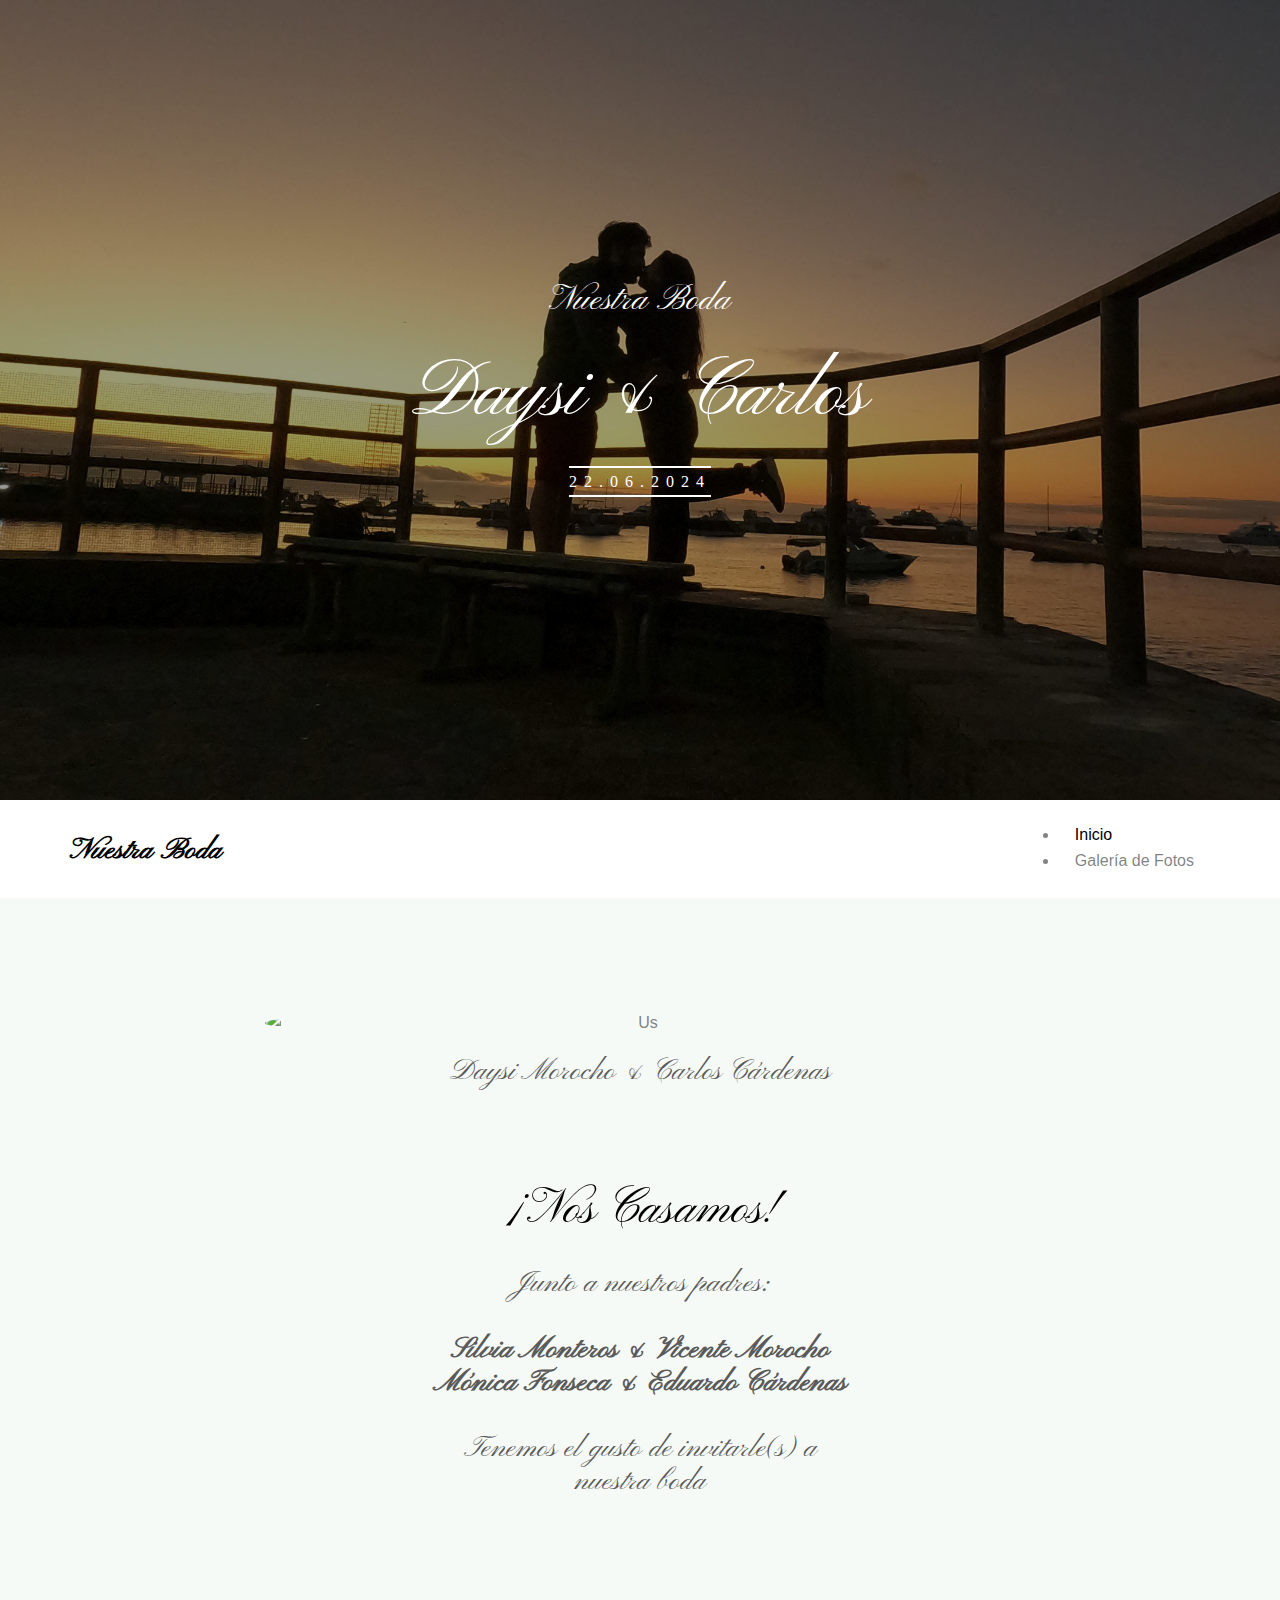
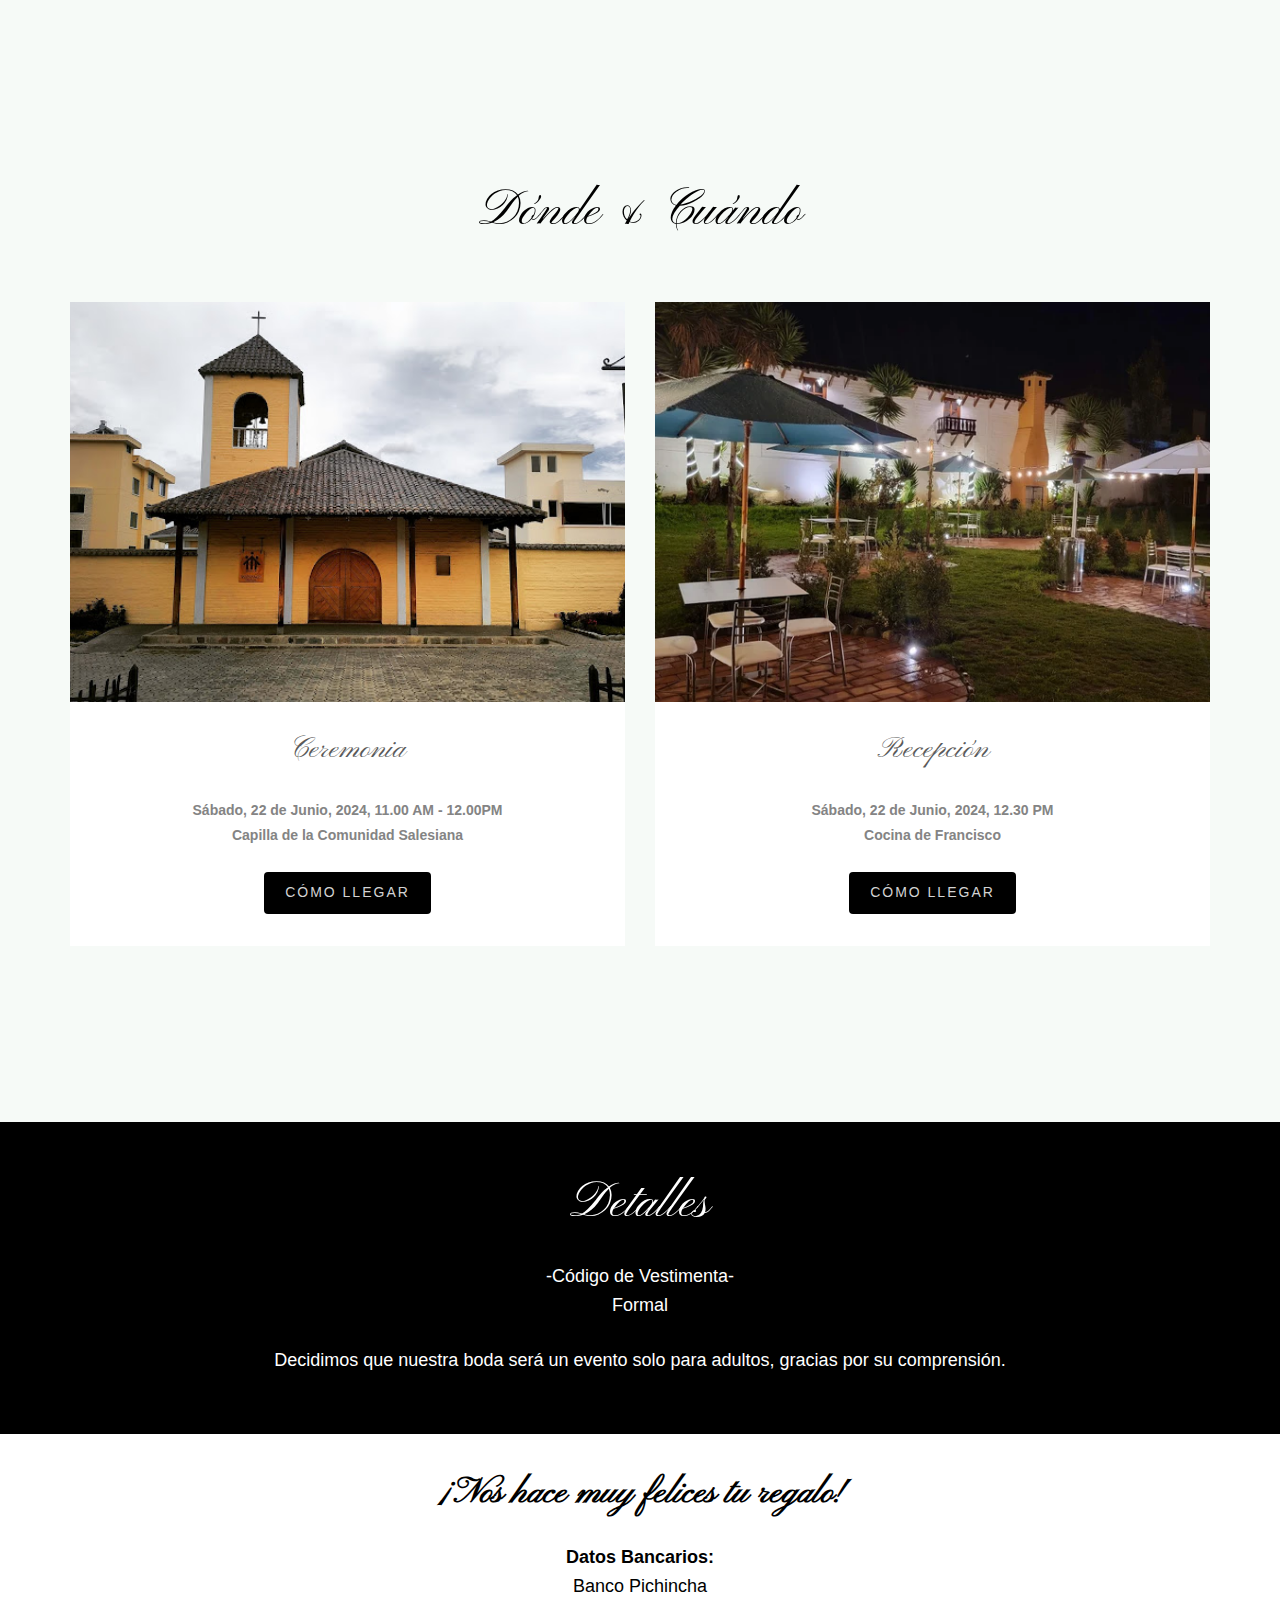
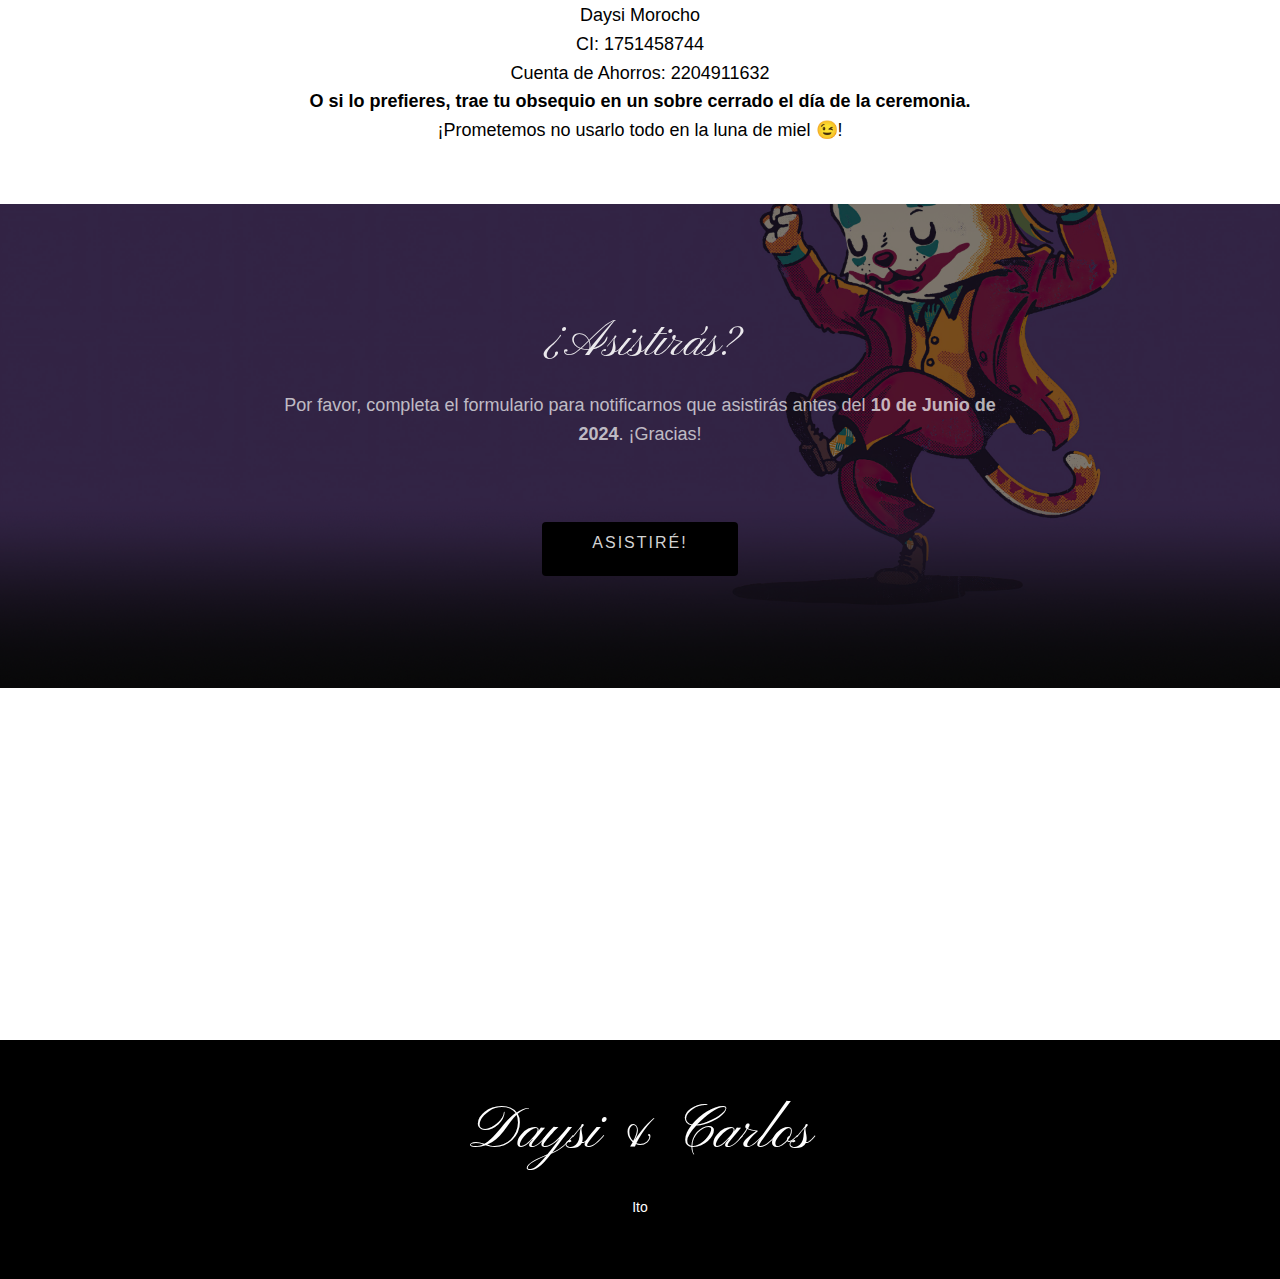
==== commit 6e808116: "FINAL" ====
--- a/index.html
+++ b/index.html
@@ -25,6 +25,14 @@
         <!--[if lt IE 9]>
         <script src="js/respond.min.js"></script>
         <![endif]-->
+        <style>
+            .img-full {
+                display: block;
+                max-width: 100%;
+                height: auto;
+                border-radius:100; /* Ensure no border radius is applied */
+            }
+        </style>
     </head>
     <body>
         <div id="fh5co-wrapper">
@@ -66,23 +74,17 @@
                 <div id="fh5co-couple" class="fh5co-section-gray">
                     <div class="container">
                         <div class="row row-bottom-padded-md animate-box">
-                            <div class="col-md-6 col-md-offset-3 text-center">
-                                <div class="col-md-5 col-sm-5 col-xs-5 nopadding">
-                                    <img src="images/bride.jpg" class="img-responsive" alt="Free HTML5 Bootstrap Template by FreeHTML5.co">
-                                    <h3>Daysi Morocho</h3>
-                                </div>
-                                <div class="col-md-2 col-sm-2 col-xs-2 nopadding"><h2 class="amp-center"><i class="icon-heart"></i></h2></div>
-                                <div class="col-md-5 col-sm-5 col-xs-5 nopadding">
-                                    <img src="images/groom.jpg" class="img-responsive" alt="Free HTML5 Bootstrap Template by FreeHTML5.co">
-                                    <h3>Carlos Cárdenas</h3>
-                                </div>
-                            </div>
-                        </div>
+                            <div class="col-md-8 col-md-offset-2 text-center">
+                                <img src="images/us.jpg" class="img-full" alt="Us">
+                                <h3>Daysi Morocho & Carlos Cárdenas</h3>
+                            </div>
+                        </div>
+                        
                   <div class="col-md-8 col-md-offset-2">
                                 <div class="col-md-12 text-center heading-section">
-                                    <h2>Nos Casamos!!</h2>
-                                    <p>Junto a nuestros padres:<br> <br> <strong>SILVIA MONTEROS & VICENTE MOROCHO <br> MÓNICA FONSECA & EDUARDO CÁRDENAS</strong> <br>
-                                        <br>Tenemos el gusto de invitarle(s) a <br> nuestra boda!</p>
+                                    <h2>¡Nos Casamos!</h2>
+                                    <h3>Junto a nuestros padres:<br> <br> <strong>Silvia Monteros & Vicente Morocho <br> Mónica Fonseca & Eduardo Cárdenas</strong> <br>
+                                        <br>Tenemos el gusto de invitarle(s) a <br> nuestra boda</h3>
                                 </div>
                             </div>
                         </div>
@@ -142,8 +144,8 @@
 					<div class="container">
 						<div class="row">
 							<div class="col-md-8 col-md-offset-2 text-center heading-section">
-								<p style="color: #000000;"><br><strong>¡NOS HACE MUY FELICES TU REGALO!</strong></p>
-								<p style="color: #000000;">Datos Bancarios: <br> Banco Pichincha<br>Daysi Morocho<br>CI: 1751458744<br>Cuenta de Ahorros: 2204911632 <br> O si lo prefieres, trae tu obsequio en un sobre cerrado el día de la ceremonia. <br>¡Prometemos no usarlo todo en la luna de miel 😉!</p>
+								<h1 style="color: #000000;"><br><strong>¡Nos hace muy felices tu regalo!</strong></h1>
+								<p style="color: #000000;"><strong>Datos Bancarios:</strong> <br> Banco Pichincha<br>Daysi Morocho<br>CI: 1751458744<br>Cuenta de Ahorros: 2204911632 <br> <strong>O si lo prefieres, trae tu obsequio en un sobre cerrado el día de la ceremonia.</strong> <br>¡Prometemos no usarlo todo en la luna de miel 😉!</p>
 							</div>
 						</div>
 					</div>
--- a/css/style.css
+++ b/css/style.css
@@ -13,7 +13,7 @@
 *
 * ======================================================= */
 body {
-  font-family: Poppins, Arial, sans-serif;
+  font-family: Poppins, sans-serif;
   line-height: 1.6;
   font-size: 16px;
   background: #fff;
@@ -42,7 +42,7 @@
   margin-bottom: 1.5em;
   font-size: 16px;
   color: #848484;
-  font-family: "Poppins", Arial, sans-serif;
+  font-family: "Poppins", sans-serif;
 }
 
 h1, h2, h3, h4, h5, h6 {
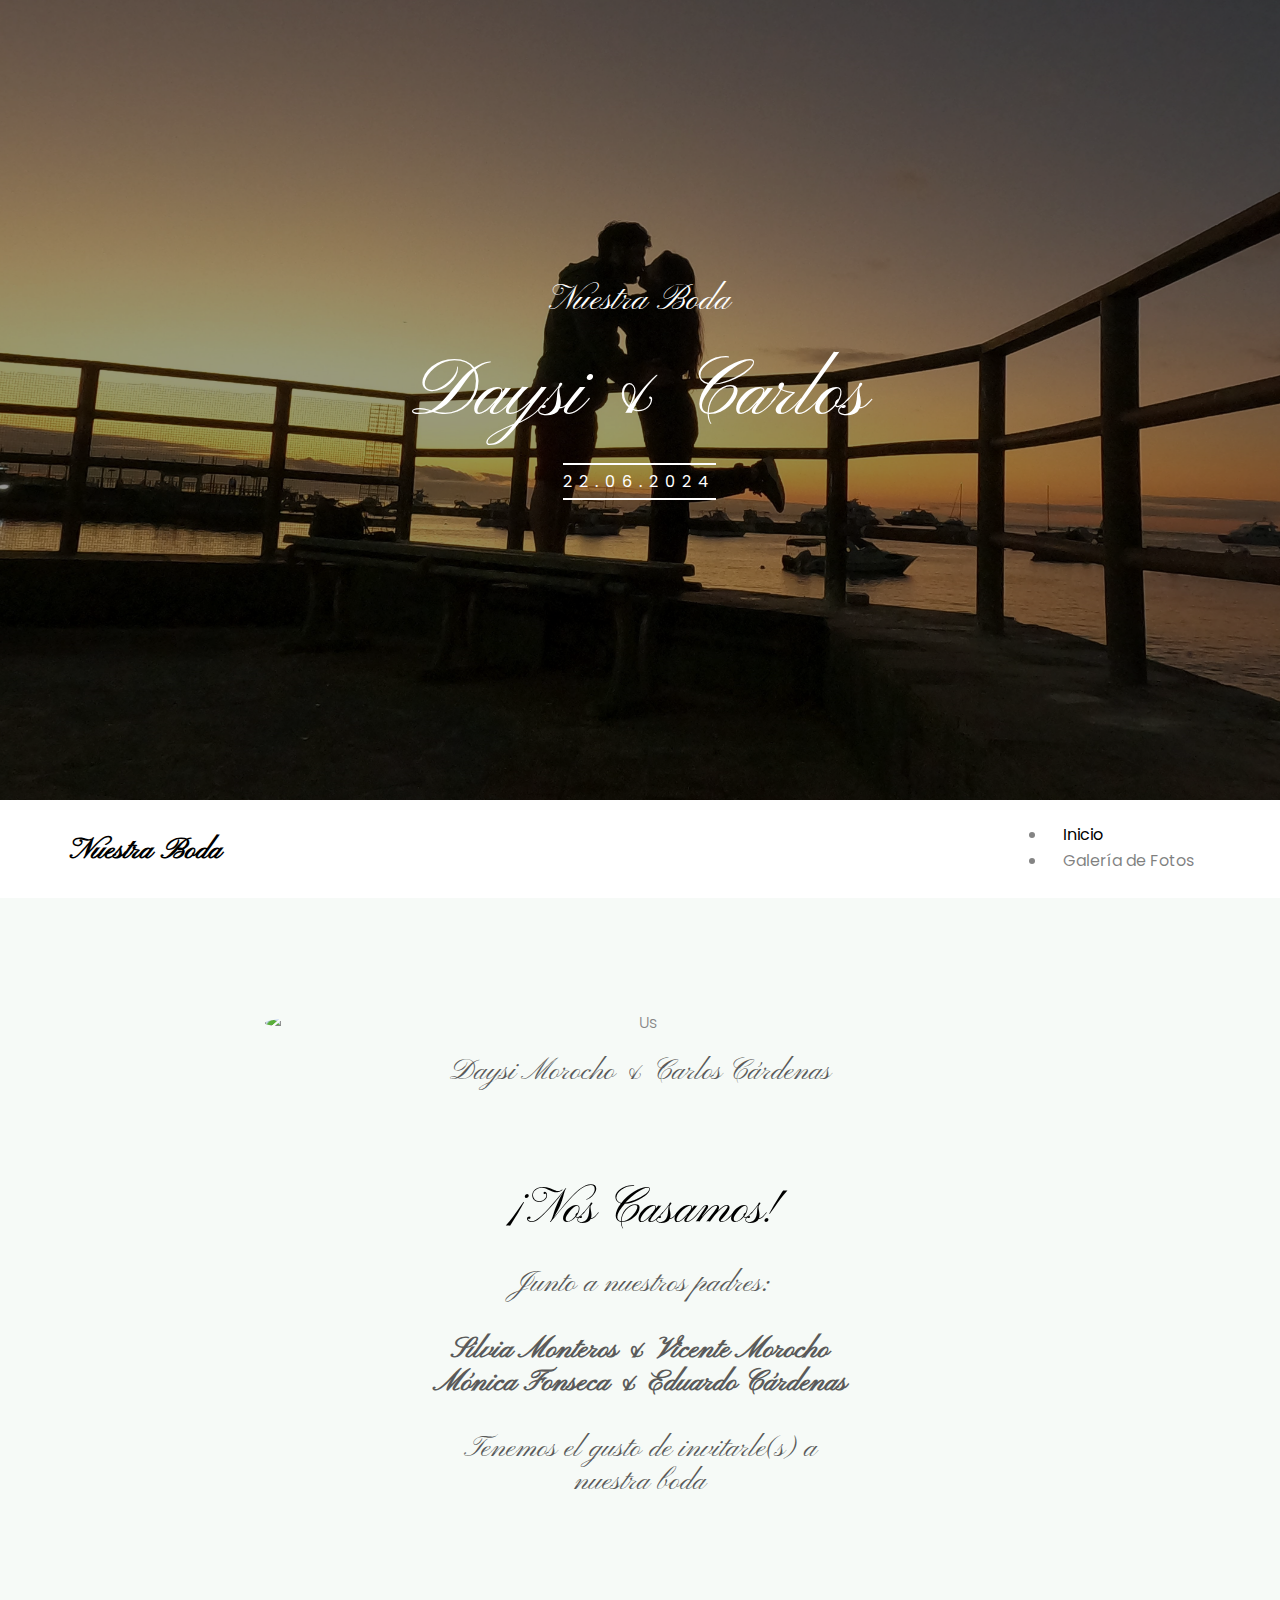
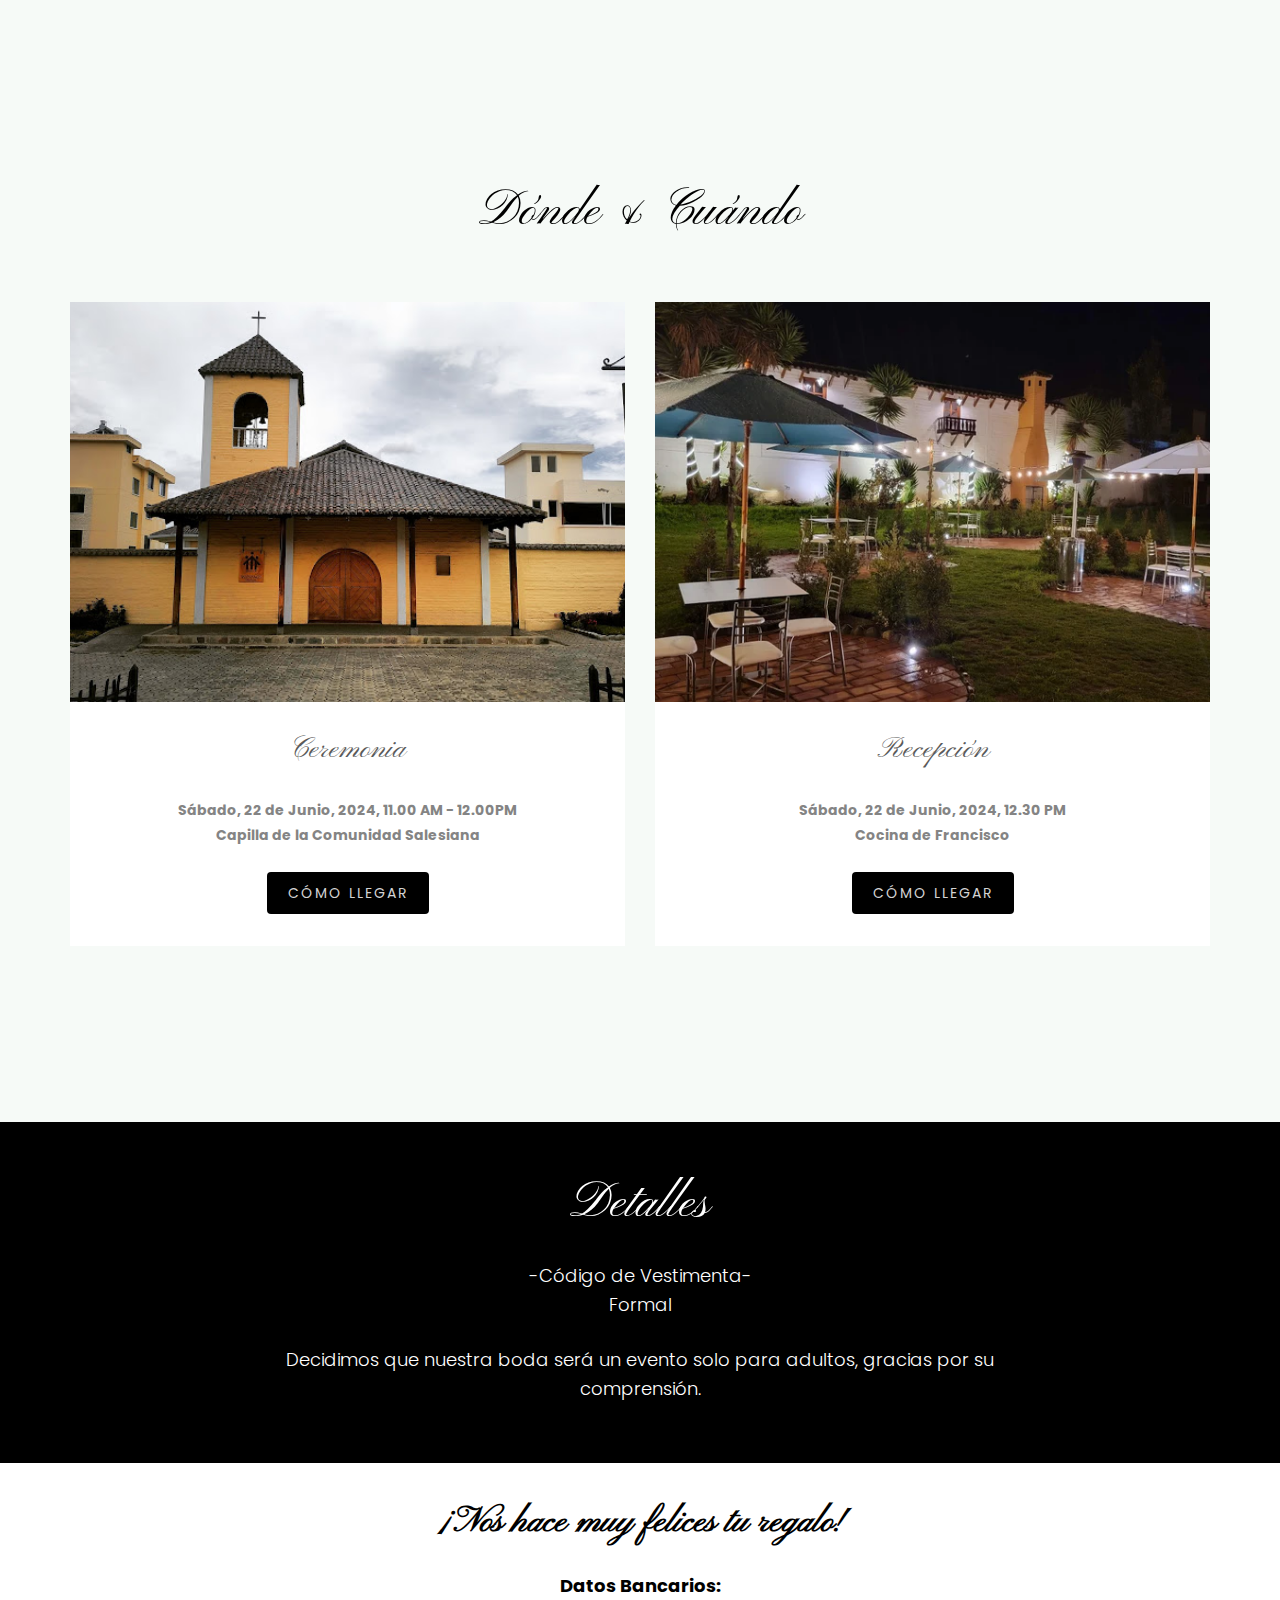
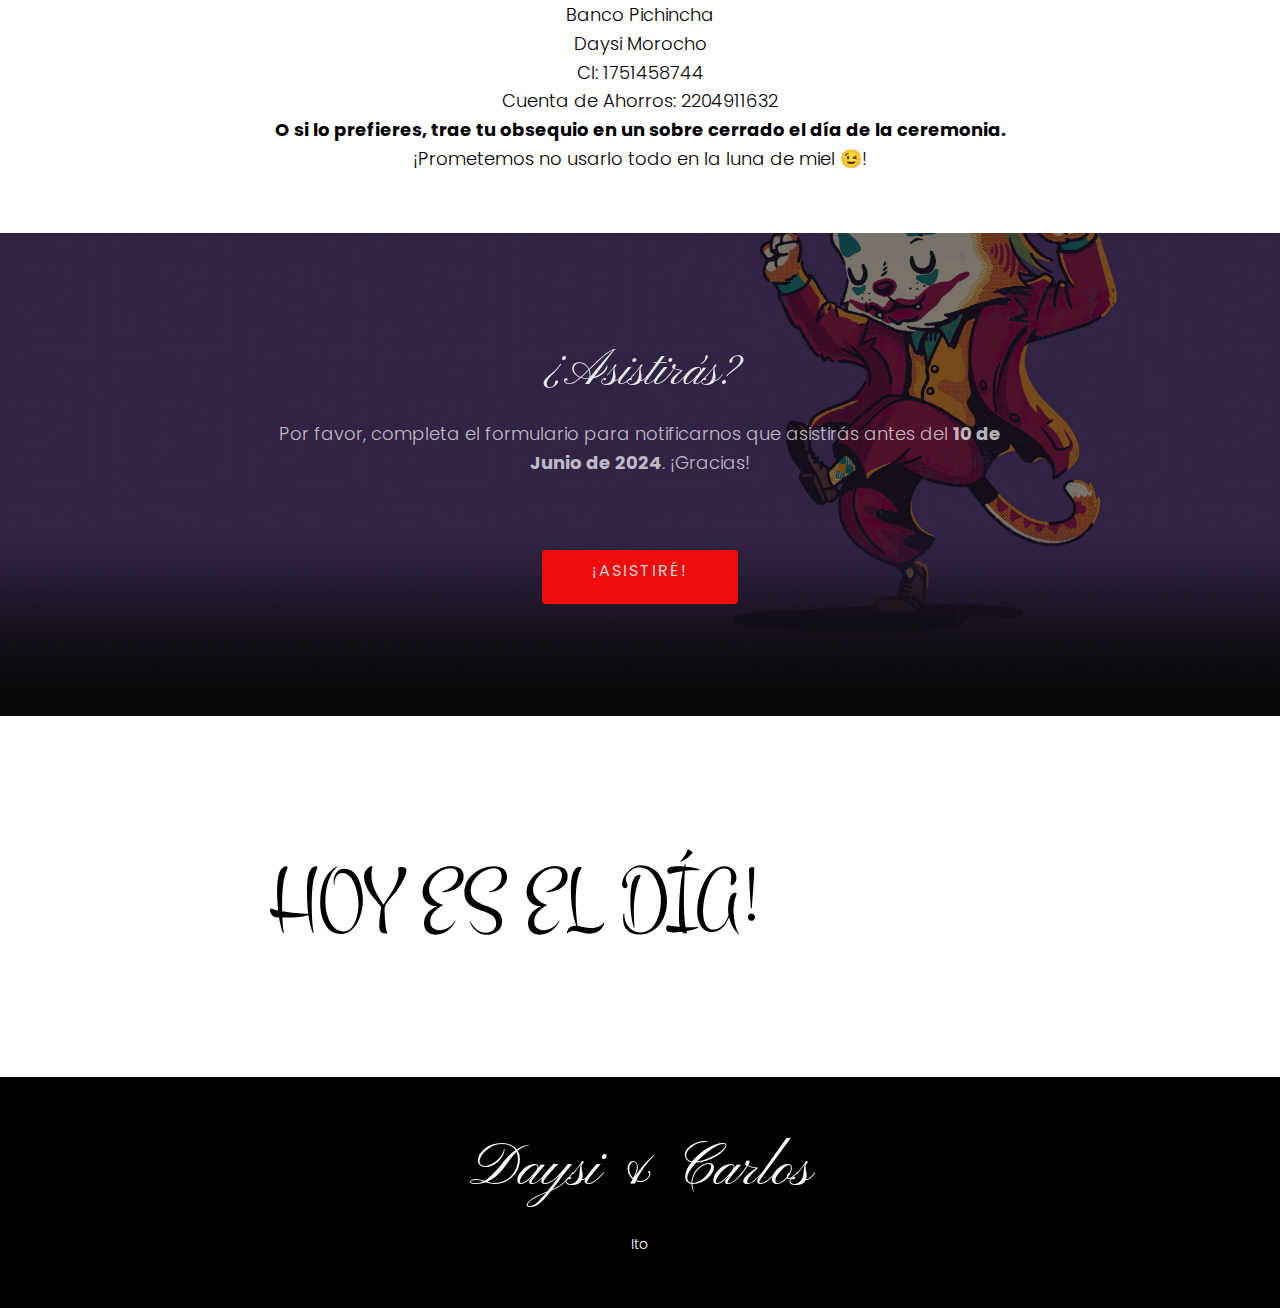
==== commit 1393bddf: "image" ====
--- a/index.html
+++ b/index.html
@@ -15,6 +15,7 @@
         <link href="https://fonts.googleapis.com/css?family=Montez" rel="stylesheet">
         <link href='https://fonts.googleapis.com/css?family=Open+Sans:400,700,300' rel='stylesheet' type='text/css'>
         <link href="https://fonts.googleapis.com/css2?family=Bad+Script&family=Pinyon+Script&display=swap" rel="stylesheet">
+        <link href="https://fonts.googleapis.com/css2?family=Poppins:ital,wght@0,100;0,200;0,300;0,400;0,500;0,600;0,700;0,800;0,900;1,100;1,200;1,300;1,400;1,500;1,600;1,700;1,800;1,900&display=swap" rel="stylesheet">
         <link rel="stylesheet" href="css/animate.css">
         <link rel="stylesheet" href="css/icomoon.css">
         <link rel="stylesheet" href="css/bootstrap.css">
@@ -162,7 +163,7 @@
 						</div>
 						<div class="row animate-box">
 							<div class="col-md-12 text-center">
-								<a href="https://forms.gle/oPwi7GbZn8sK8kRB8" class="btn btn-primary btn-block" style="background-color: #000000; color: #d3d3d3; width: auto; display: inline-block;">Asistiré!</a>
+								<a href="https://forms.gle/oPwi7GbZn8sK8kRB8" class="btn btn-primary btn-block" style="background-color: #f00c0c; color: #d3d3d3; width: auto; display: inline-block;">¡Asistiré!</a>
 							</div>
 						</div>
 					</div>
--- a/css/style.css
+++ b/css/style.css
@@ -633,7 +633,7 @@
   #fh5co-blog-section,
   #fh5co-started,
   #fh5co-when-where {
-    padding: 4em 0;
+    padding: 1em 0;
   }
 }
 
@@ -1010,10 +1010,10 @@
 }
 
 .btn.btn-primary {
-  background: #000000;
-  color: #fff;
-  border: none !important;
-  border: 2px solid transparent !important;
+    background-color: #f00c0c;
+    color: #d3d3d3;
+    width: auto;
+    display: inline-block;
 }
 
 .btn.btn-primary:hover, .btn.btn-primary:active, .btn.btn-primary:focus {
@@ -1235,7 +1235,7 @@
   .fh5co-nav-toggle {
     display: block;
     top: 0px;
-    margin-top: 2em;
+    margin-top: 1em;
   }
 }
 
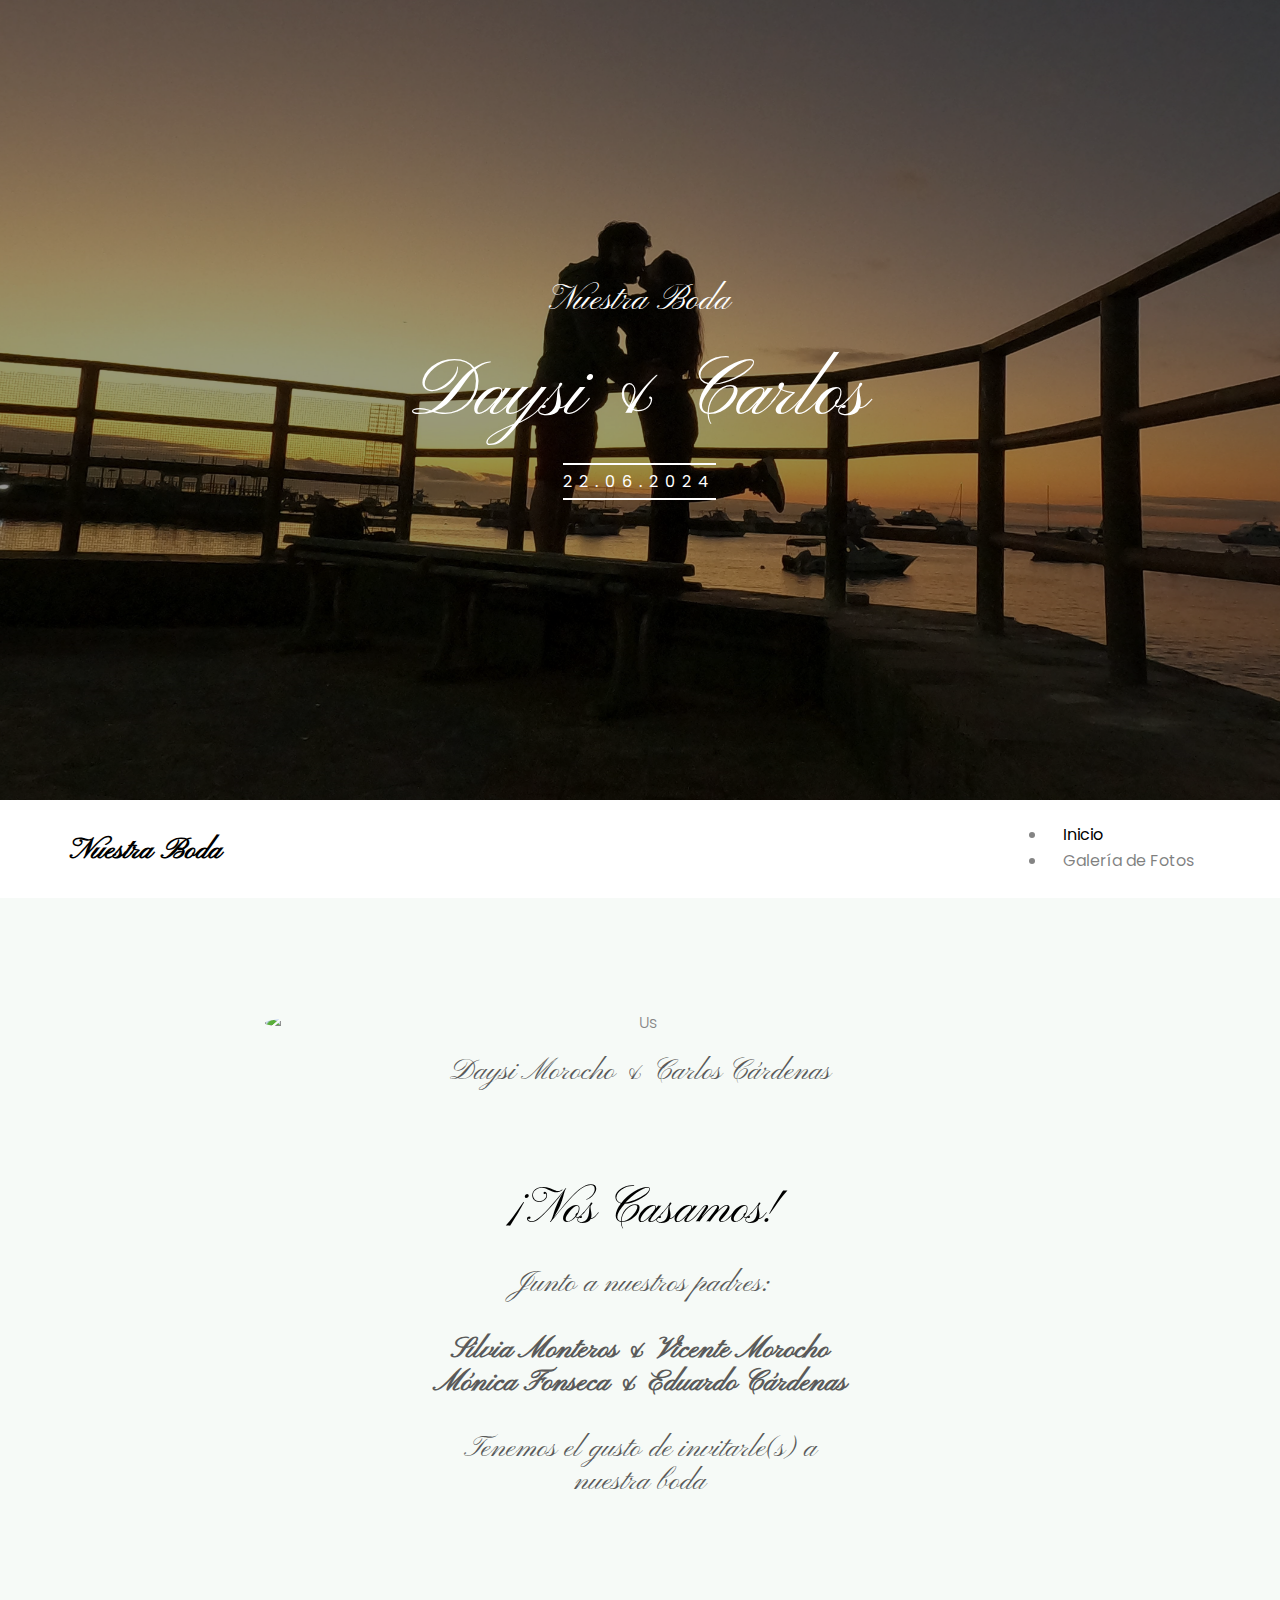
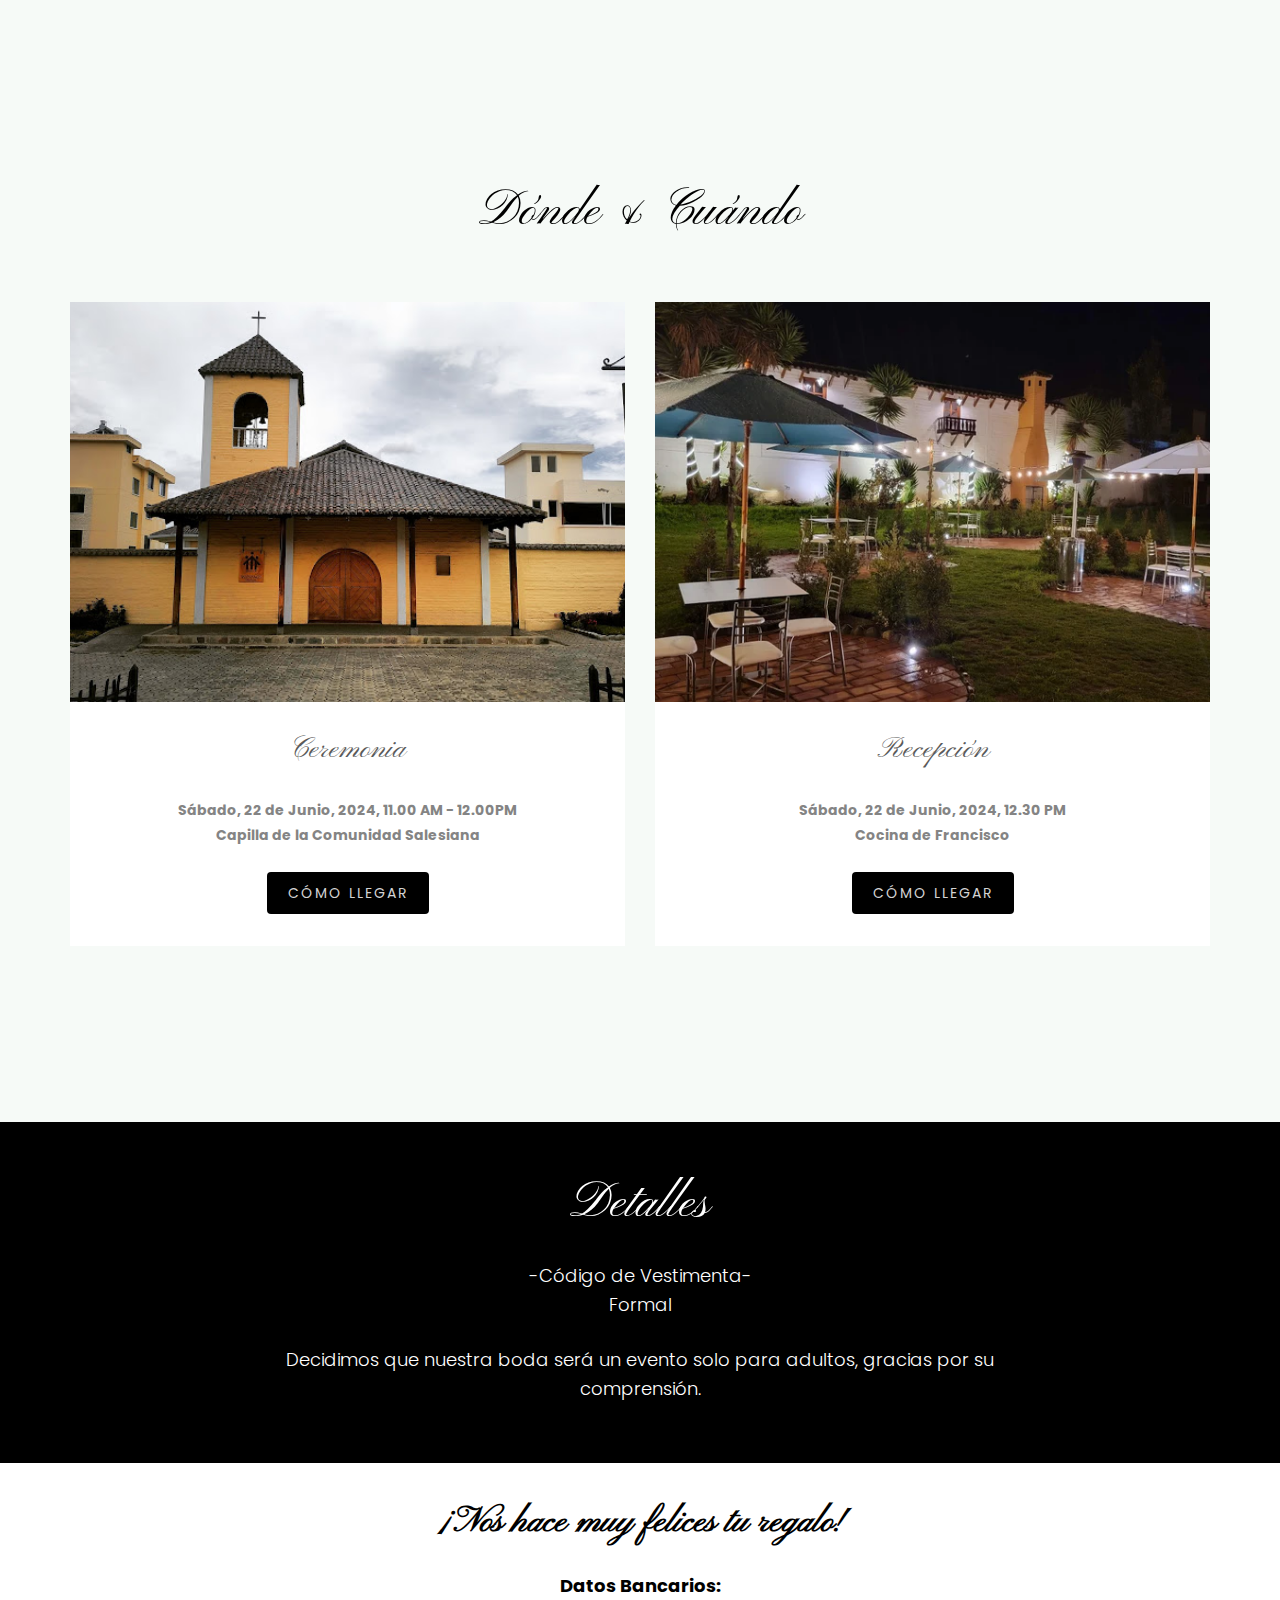
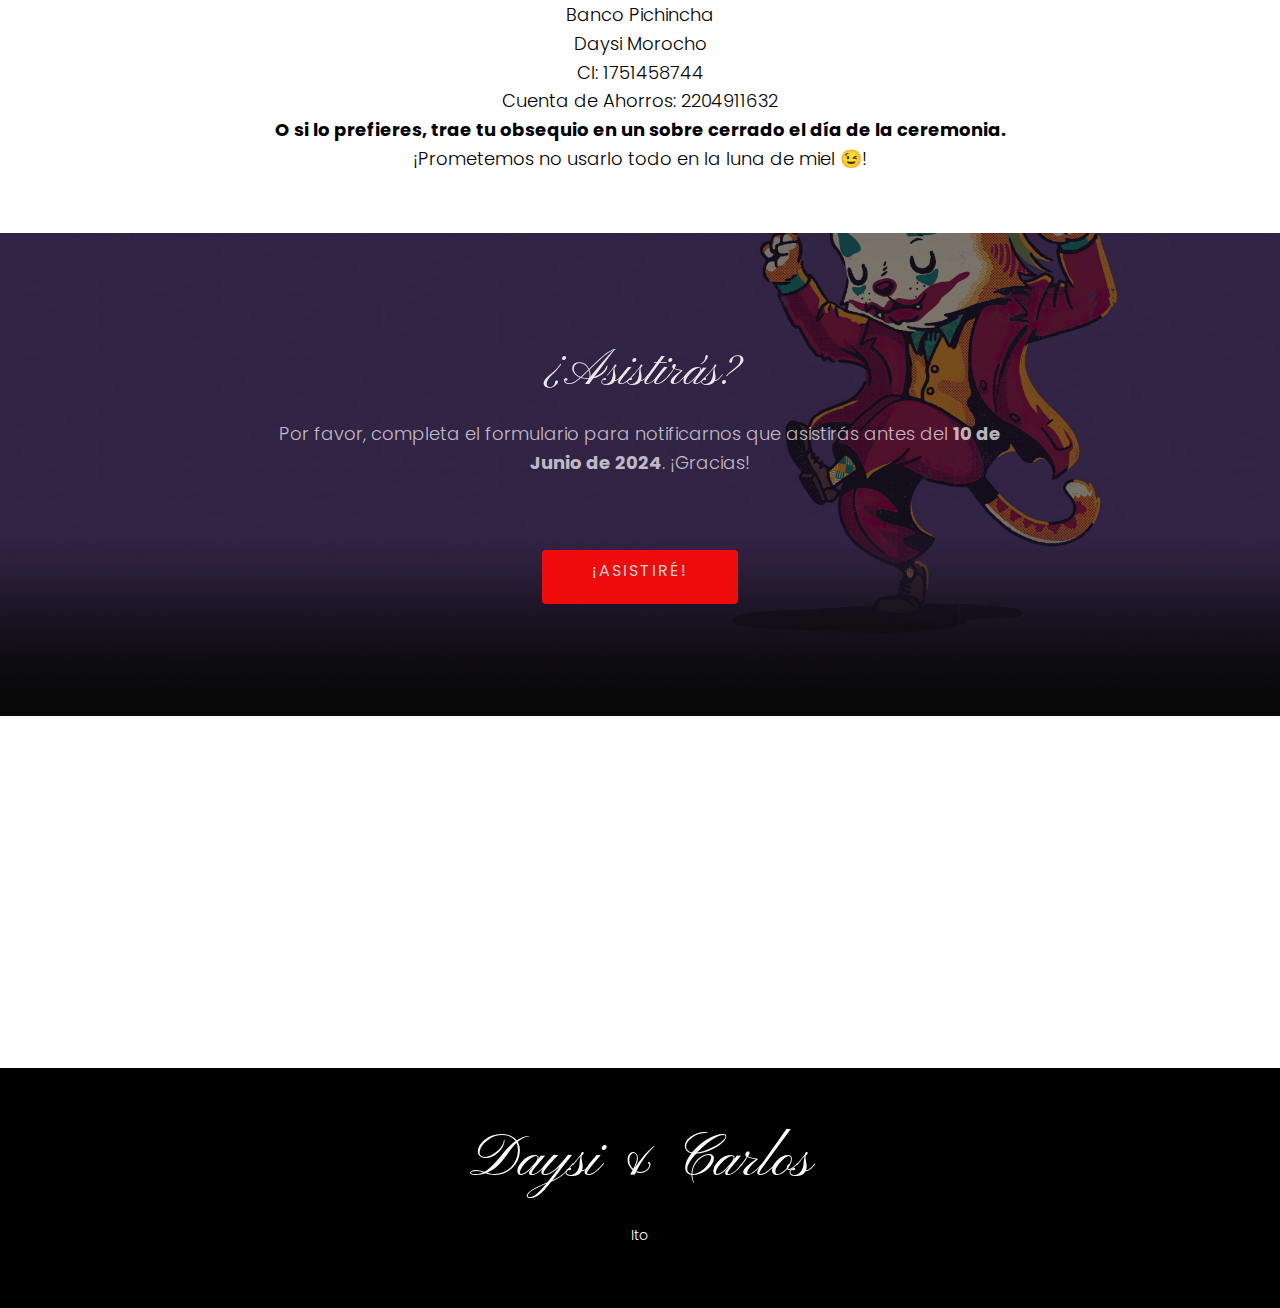
==== commit e9fe3b9f: "change style of us.jpg" ====
--- a/index.html
+++ b/index.html
@@ -76,7 +76,7 @@
                     <div class="container">
                         <div class="row row-bottom-padded-md animate-box">
                             <div class="col-md-8 col-md-offset-2 text-center">
-                                <img src="images/us.jpg" class="img-full" alt="Us">
+                                <img src="images/us.jpg" class="img-responsive" alt="Us">
                                 <h3>Daysi Morocho & Carlos Cárdenas</h3>
                             </div>
                         </div>
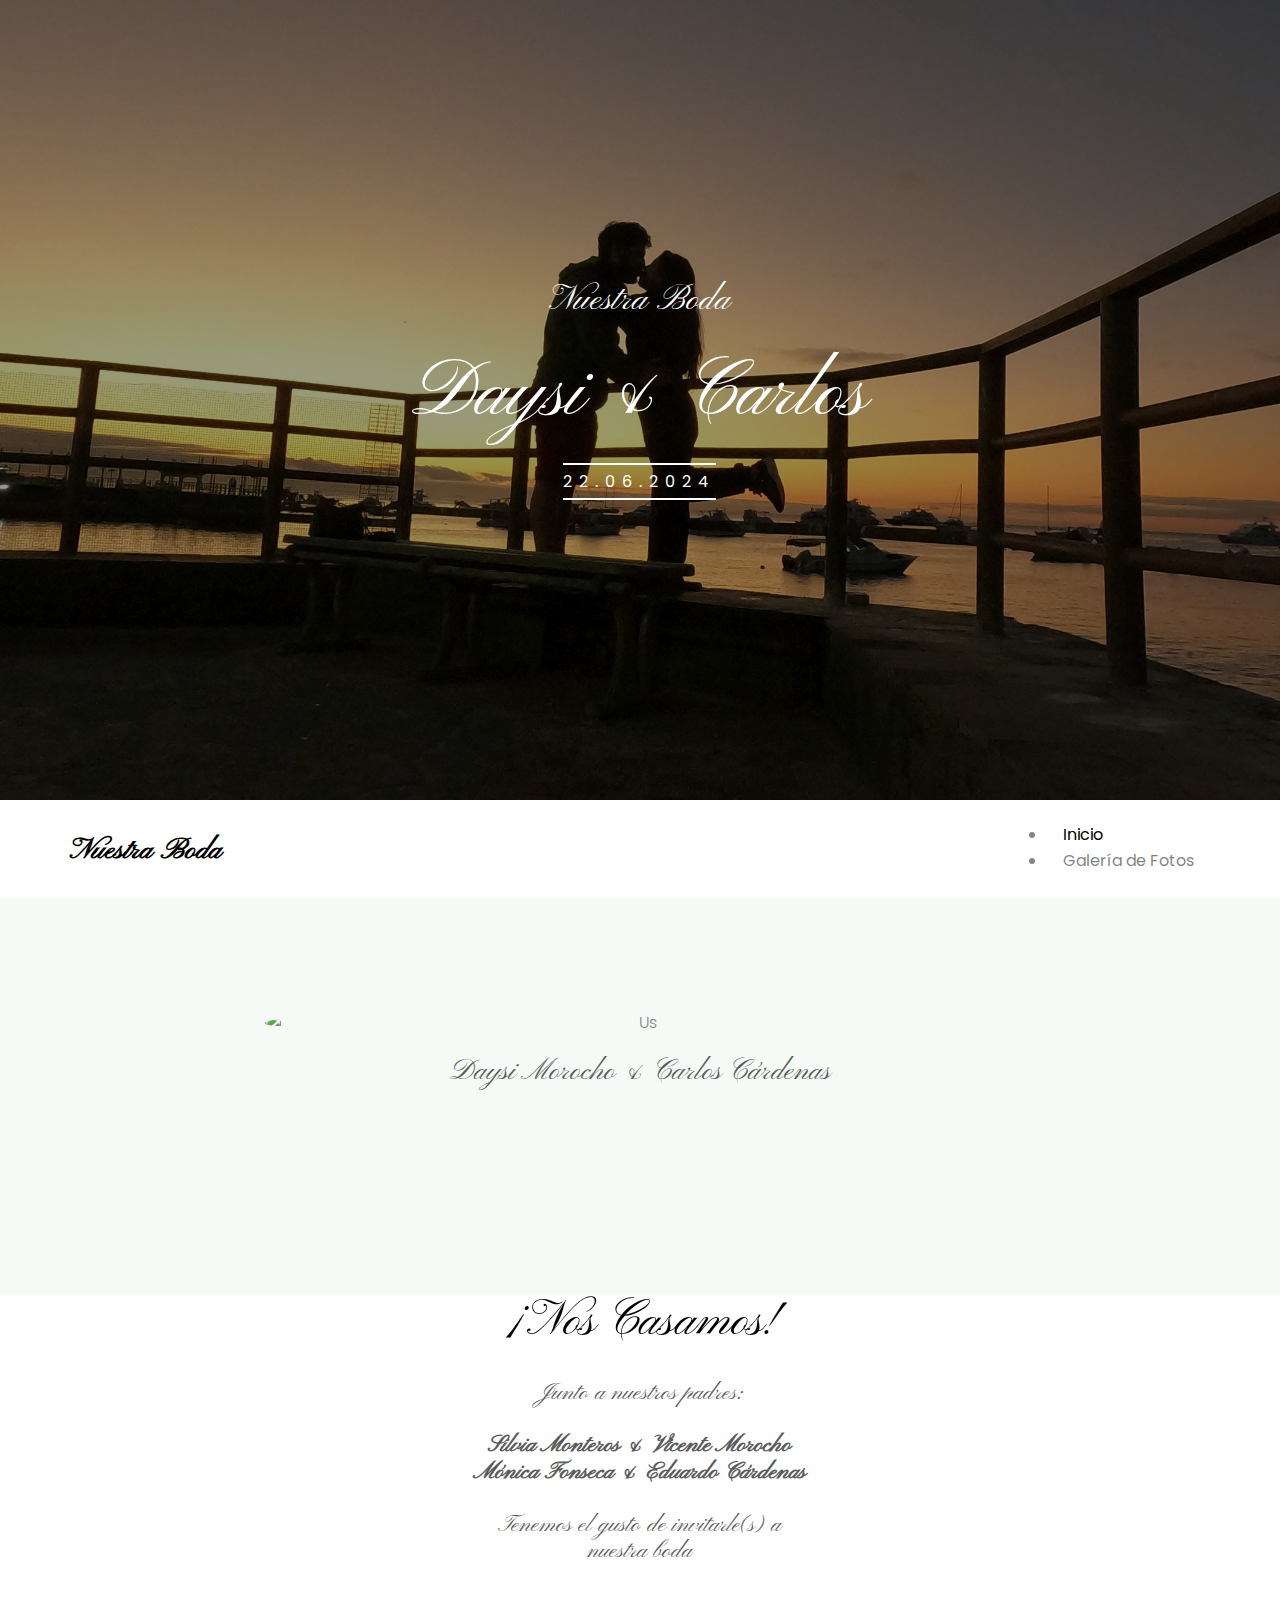
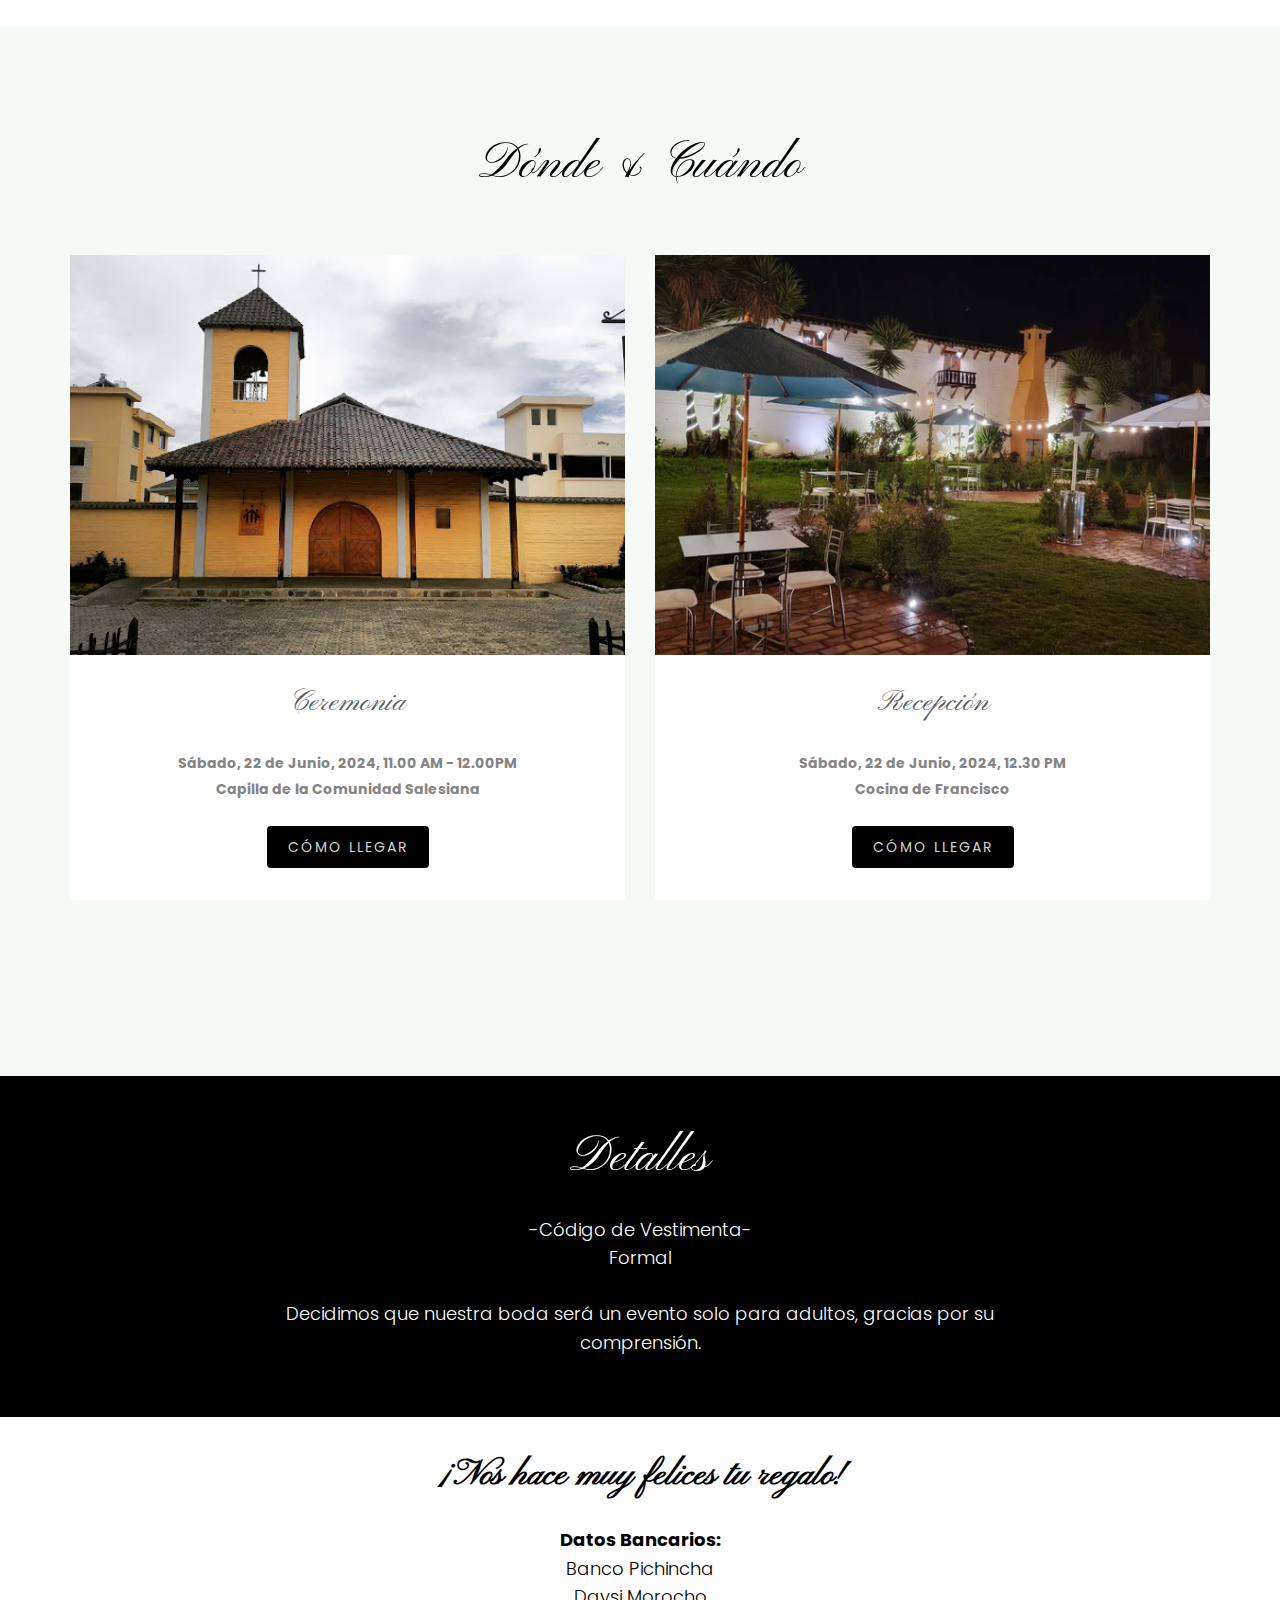
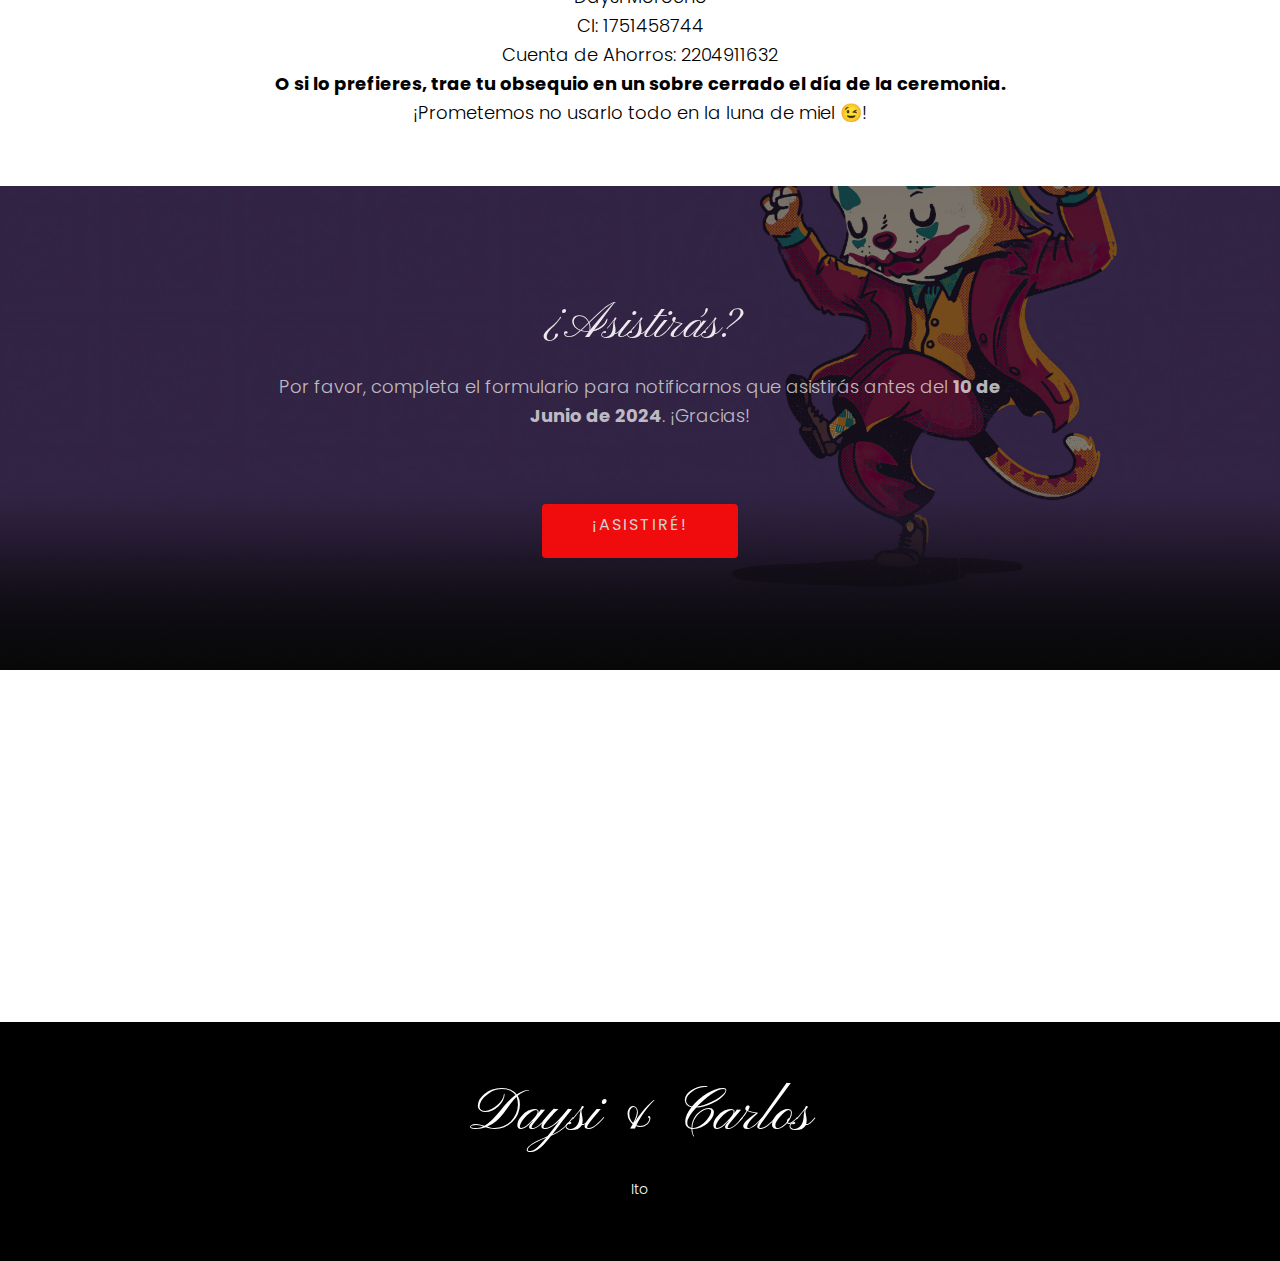
==== commit 4d28bbb4: "test" ====
--- a/index.html
+++ b/index.html
@@ -76,20 +76,22 @@
                     <div class="container">
                         <div class="row row-bottom-padded-md animate-box">
                             <div class="col-md-8 col-md-offset-2 text-center">
-                                <img src="images/us.jpg" class="img-responsive" alt="Us">
+                                <!-- Replaced image with a new one -->
+                                <img src="images/us.jpg" class="img-responsive img-full" alt="Us">
                                 <h3>Daysi Morocho & Carlos Cárdenas</h3>
                             </div>
                         </div>
-                        
-                  <div class="col-md-8 col-md-offset-2">
-                                <div class="col-md-12 text-center heading-section">
-                                    <h2>¡Nos Casamos!</h2>
-                                    <h3>Junto a nuestros padres:<br> <br> <strong>Silvia Monteros & Vicente Morocho <br> Mónica Fonseca & Eduardo Cárdenas</strong> <br>
-                                        <br>Tenemos el gusto de invitarle(s) a <br> nuestra boda</h3>
-                                </div>
-                            </div>
-                        </div>
-                    </div>
+                    </div>
+                </div>        
+                    <div class="col-md-8 col-md-offset-2">
+                                    <div class="col-md-12 text-center heading-section">
+                                        <h2>¡Nos Casamos!</h2>
+                                        <h3>Junto a nuestros padres:<br> <br> <strong>Silvia Monteros & Vicente Morocho <br> Mónica Fonseca & Eduardo Cárdenas</strong> <br>
+                                            <br>Tenemos el gusto de invitarle(s) a <br> nuestra boda</h3>
+                                    </div>
+                                </div>
+                            </div>
+                        </div>
                 </div>
 
                 <div id="fh5co-when-where" class="fh5co-section-gray">
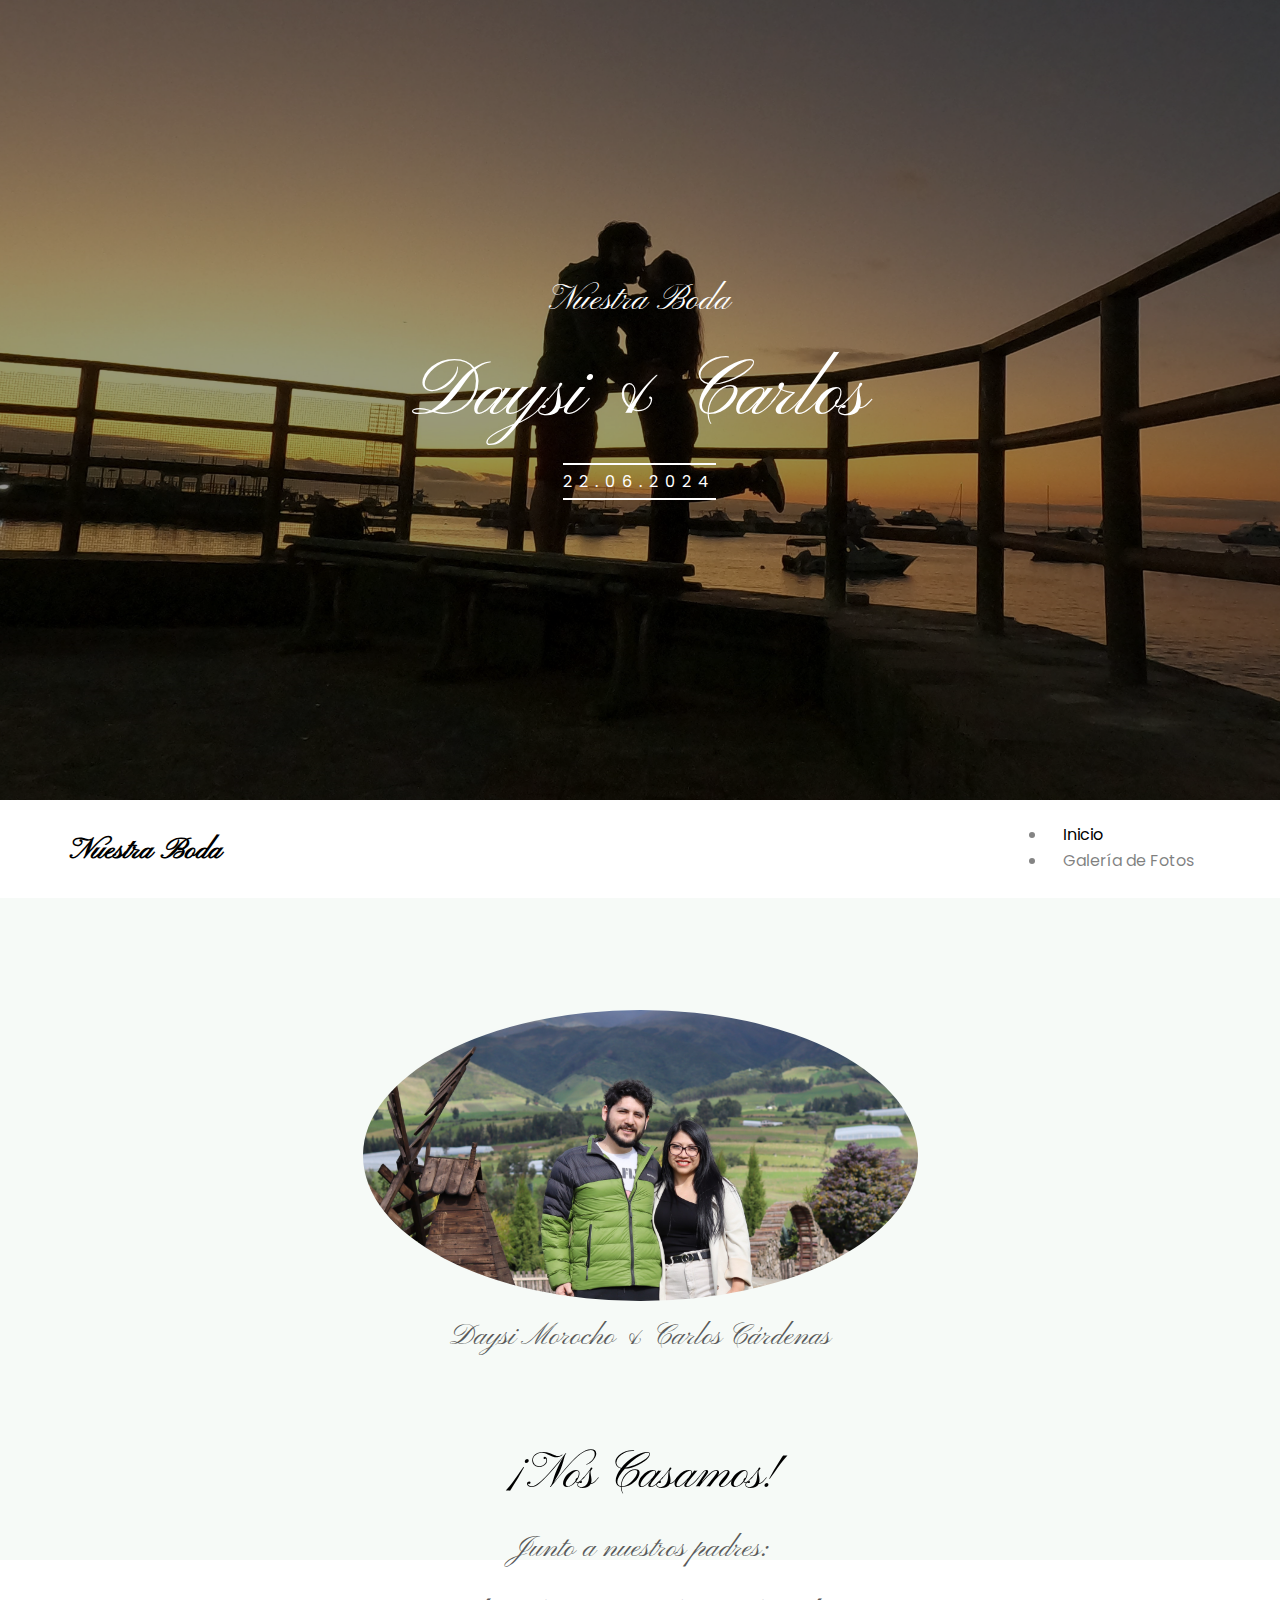
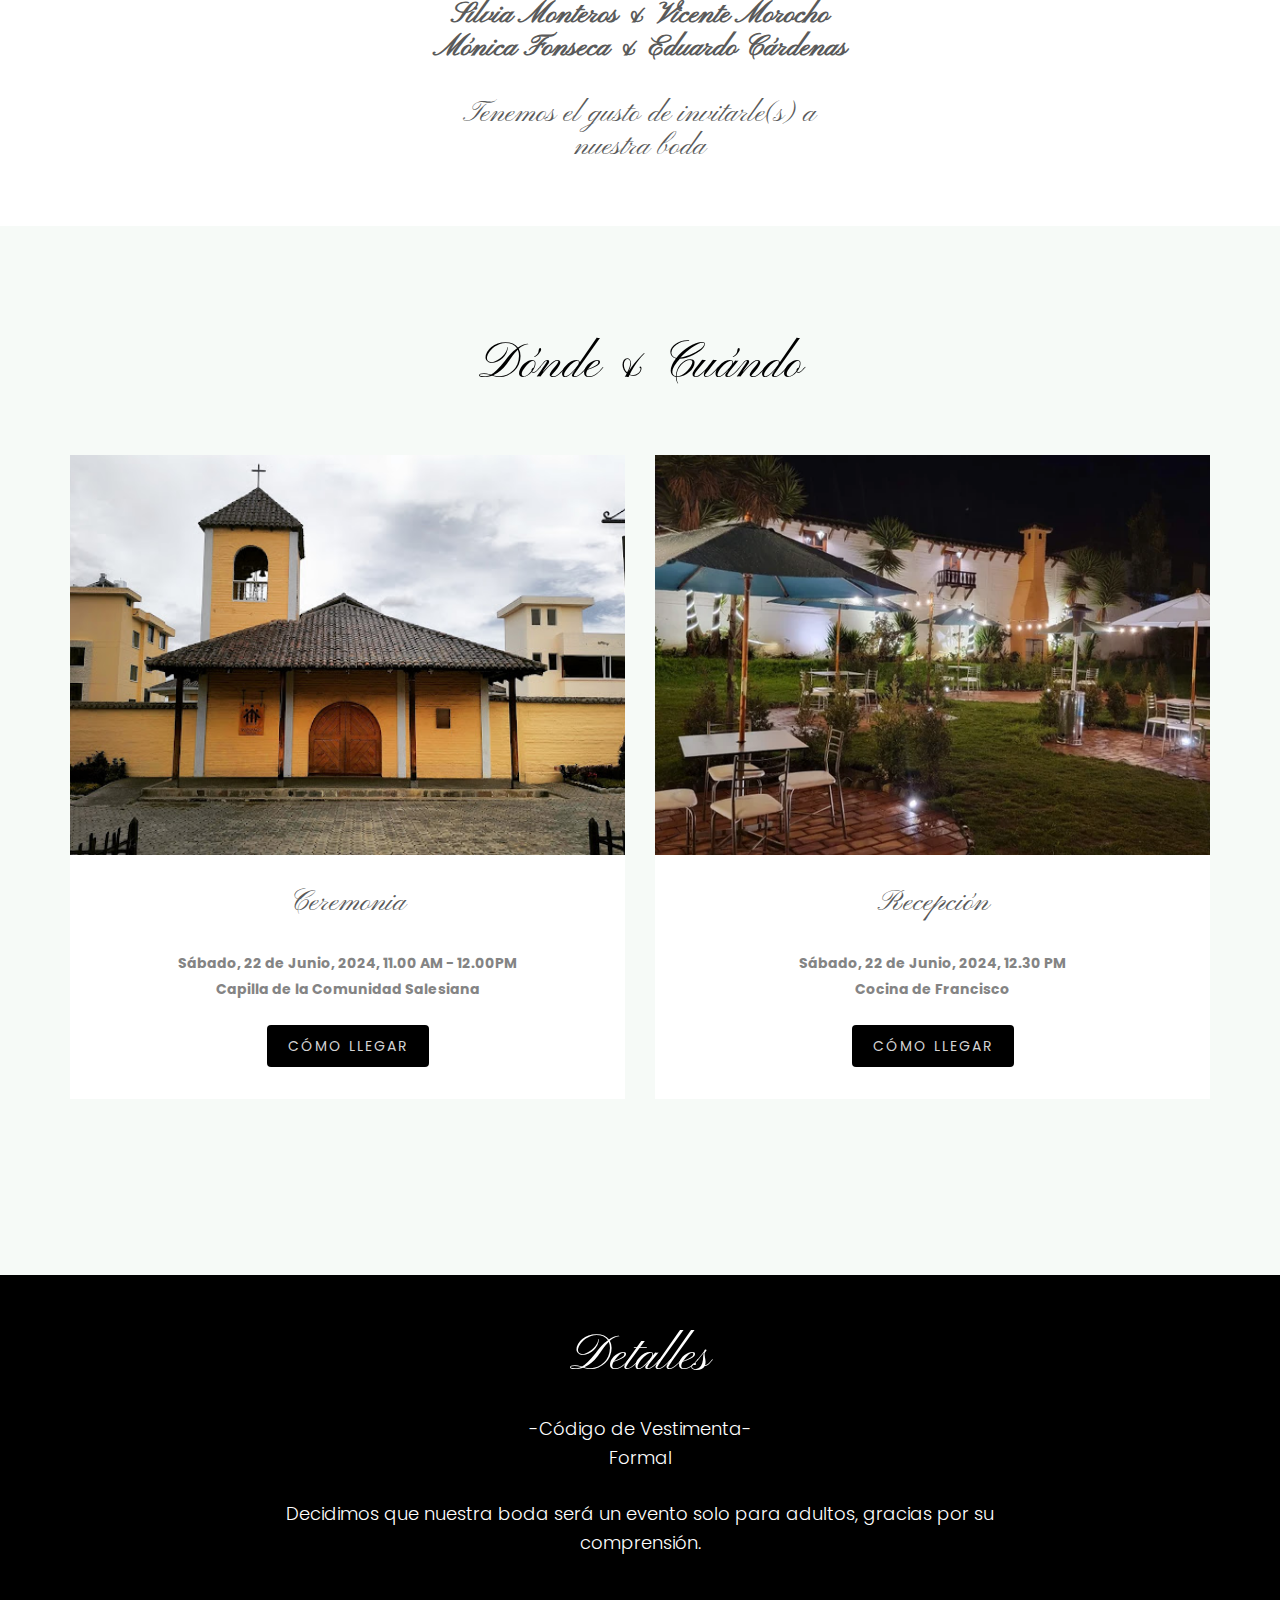
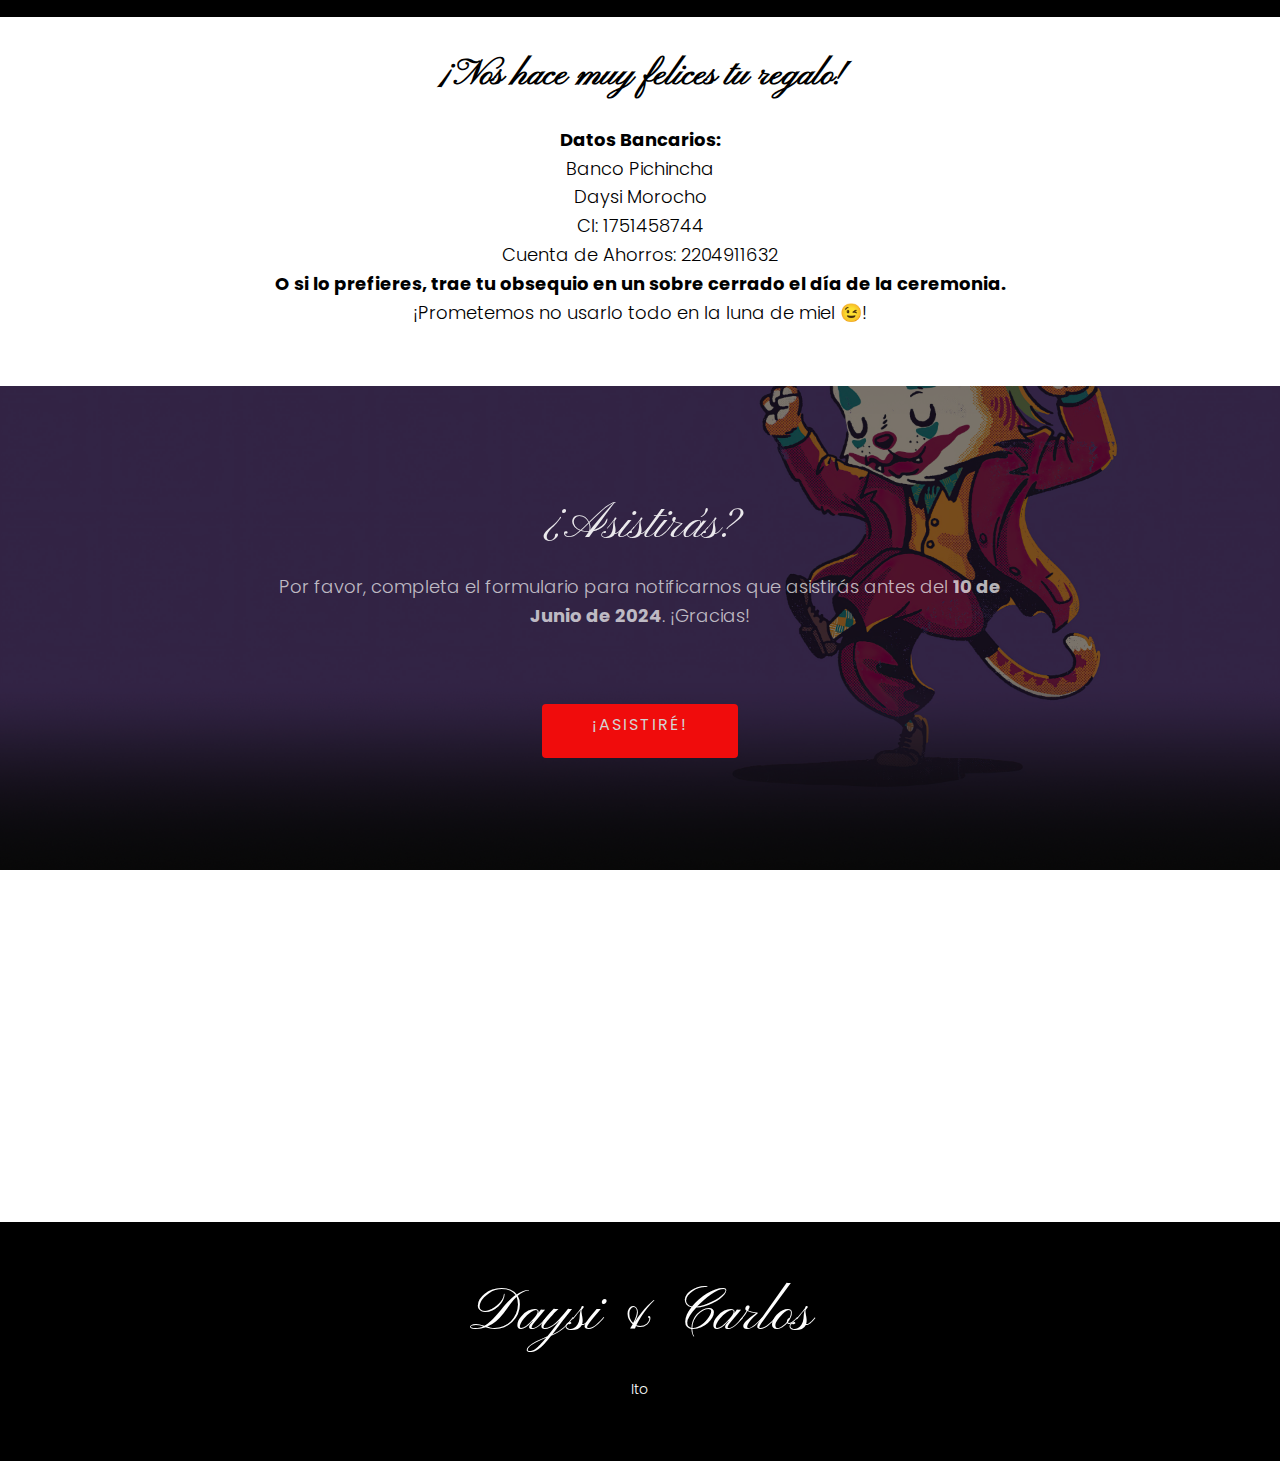
==== commit a821b4b4: "yaaa" ====
--- a/index.html
+++ b/index.html
@@ -75,14 +75,15 @@
                 <div id="fh5co-couple" class="fh5co-section-gray">
                     <div class="container">
                         <div class="row row-bottom-padded-md animate-box">
-                            <div class="col-md-8 col-md-offset-2 text-center">
-                                <!-- Replaced image with a new one -->
-                                <img src="images/us.jpg" class="img-responsive img-full" alt="Us">
-                                <h3>Daysi Morocho & Carlos Cárdenas</h3>
-                            </div>
-                        </div>
-                    </div>
-                </div>        
+                            <div class="col-md-6 col-md-offset-3 text-center">
+                                <div class="col-md-12 nopadding">
+                                    <img src="images/nosotros.jpg" class="img-responsive center-image" alt="Daysi Morocho y Carlos Cárdenas">
+                                    <h3>Daysi Morocho & Carlos Cárdenas</h3>
+                                </div>
+                            </div>
+                        </div>
+                    </div>   
+                       
                     <div class="col-md-8 col-md-offset-2">
                                     <div class="col-md-12 text-center heading-section">
                                         <h2>¡Nos Casamos!</h2>
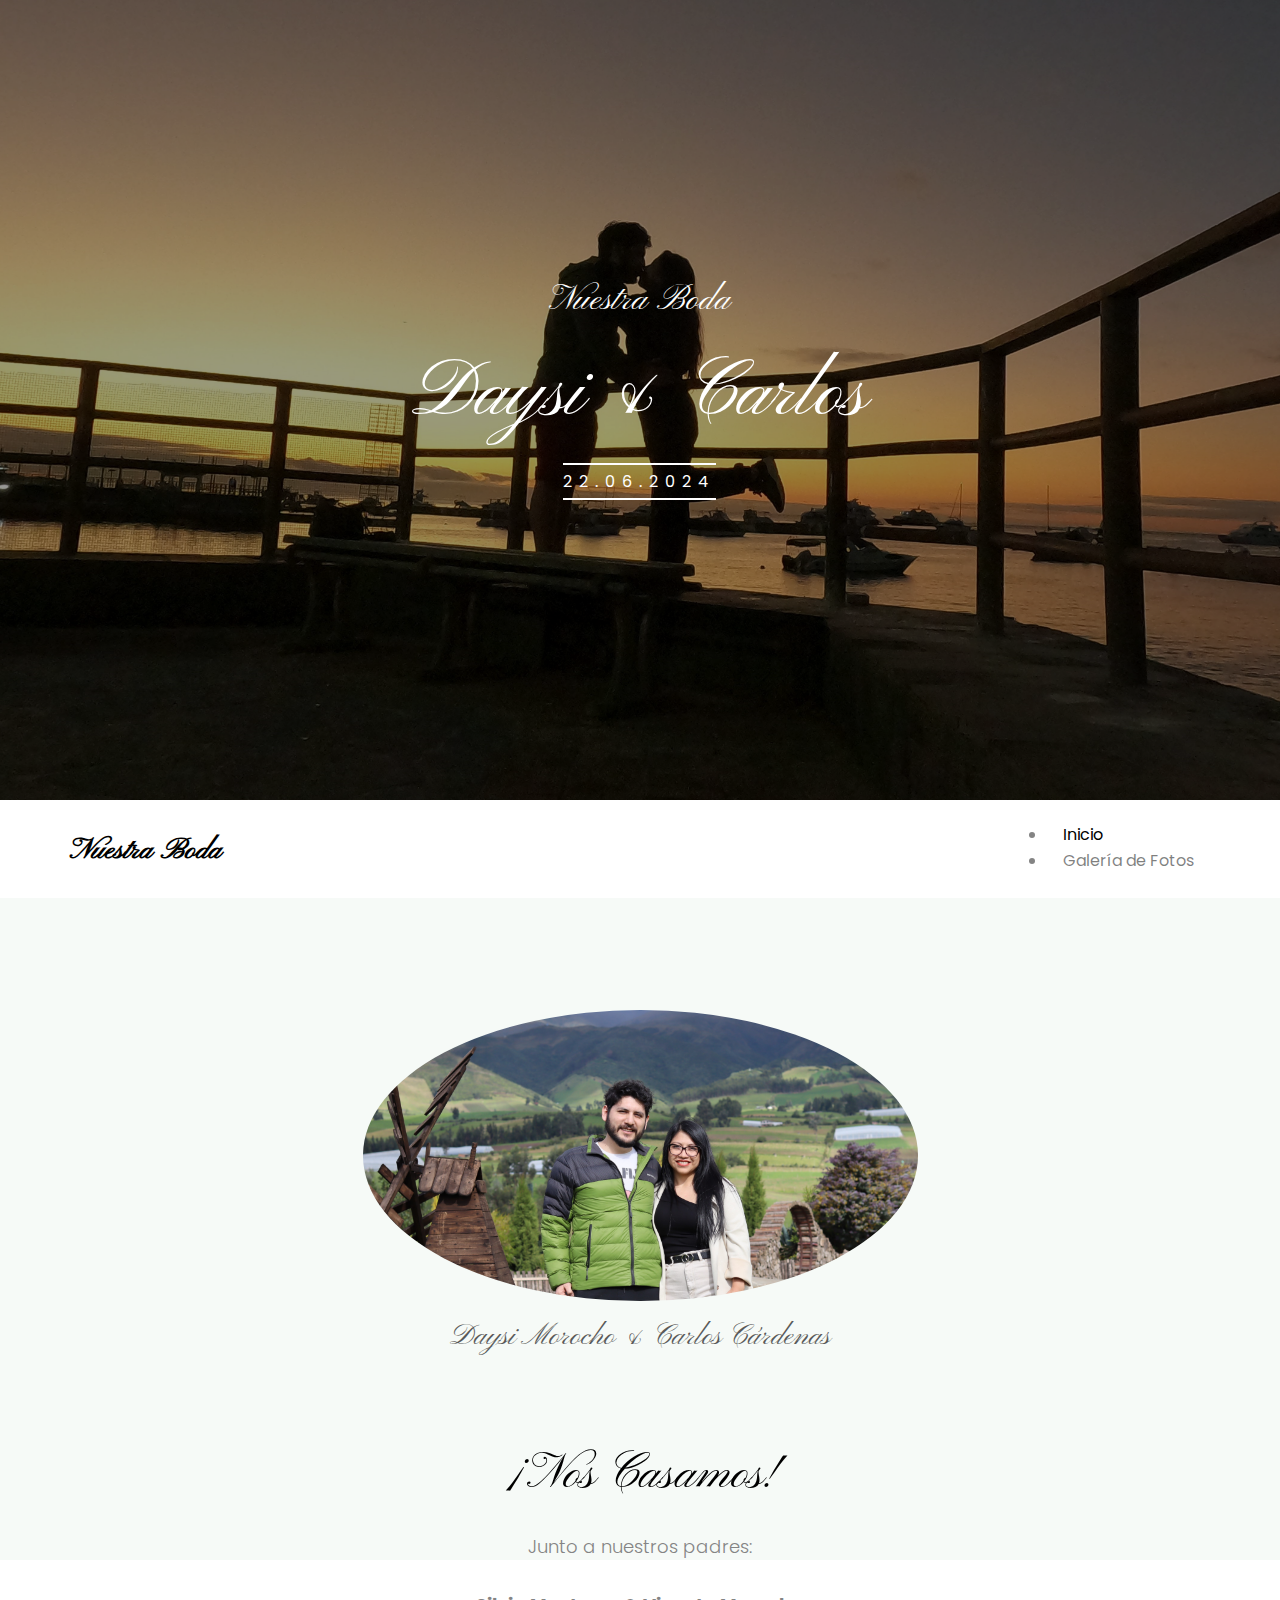
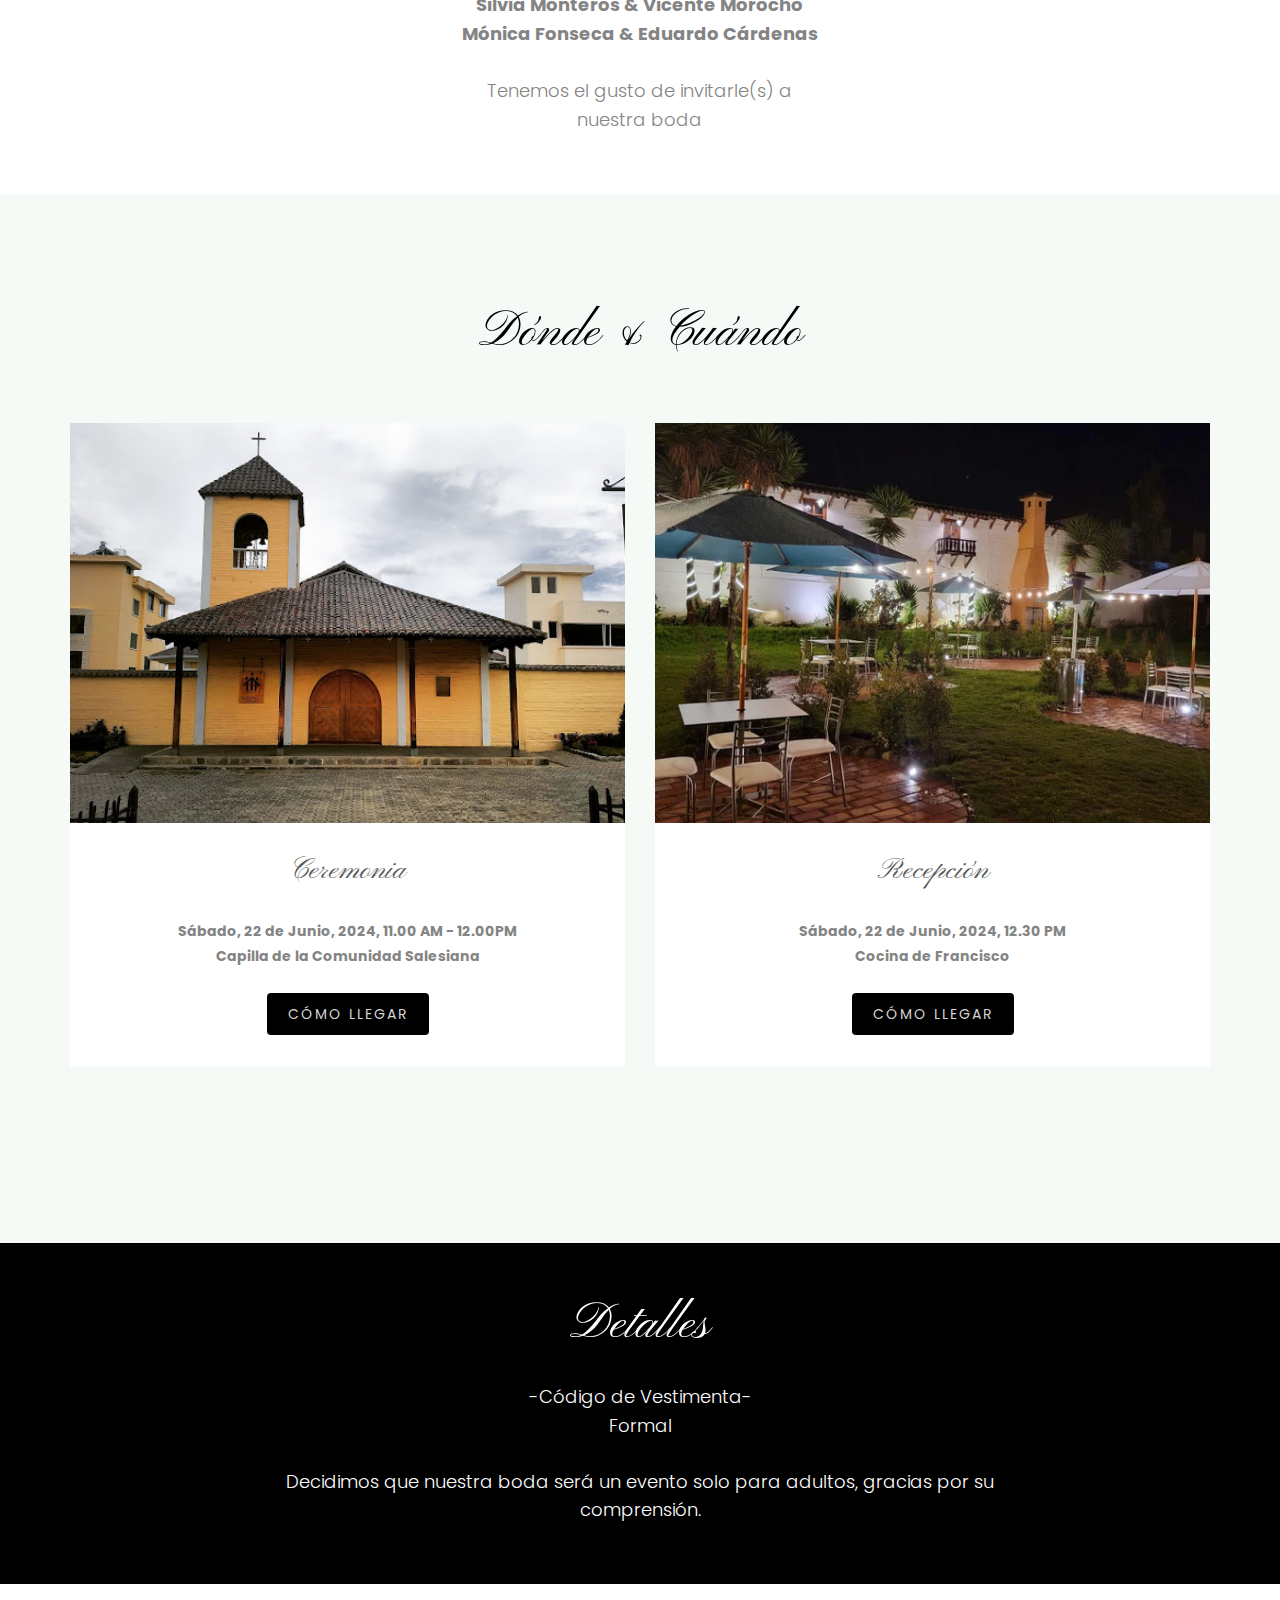
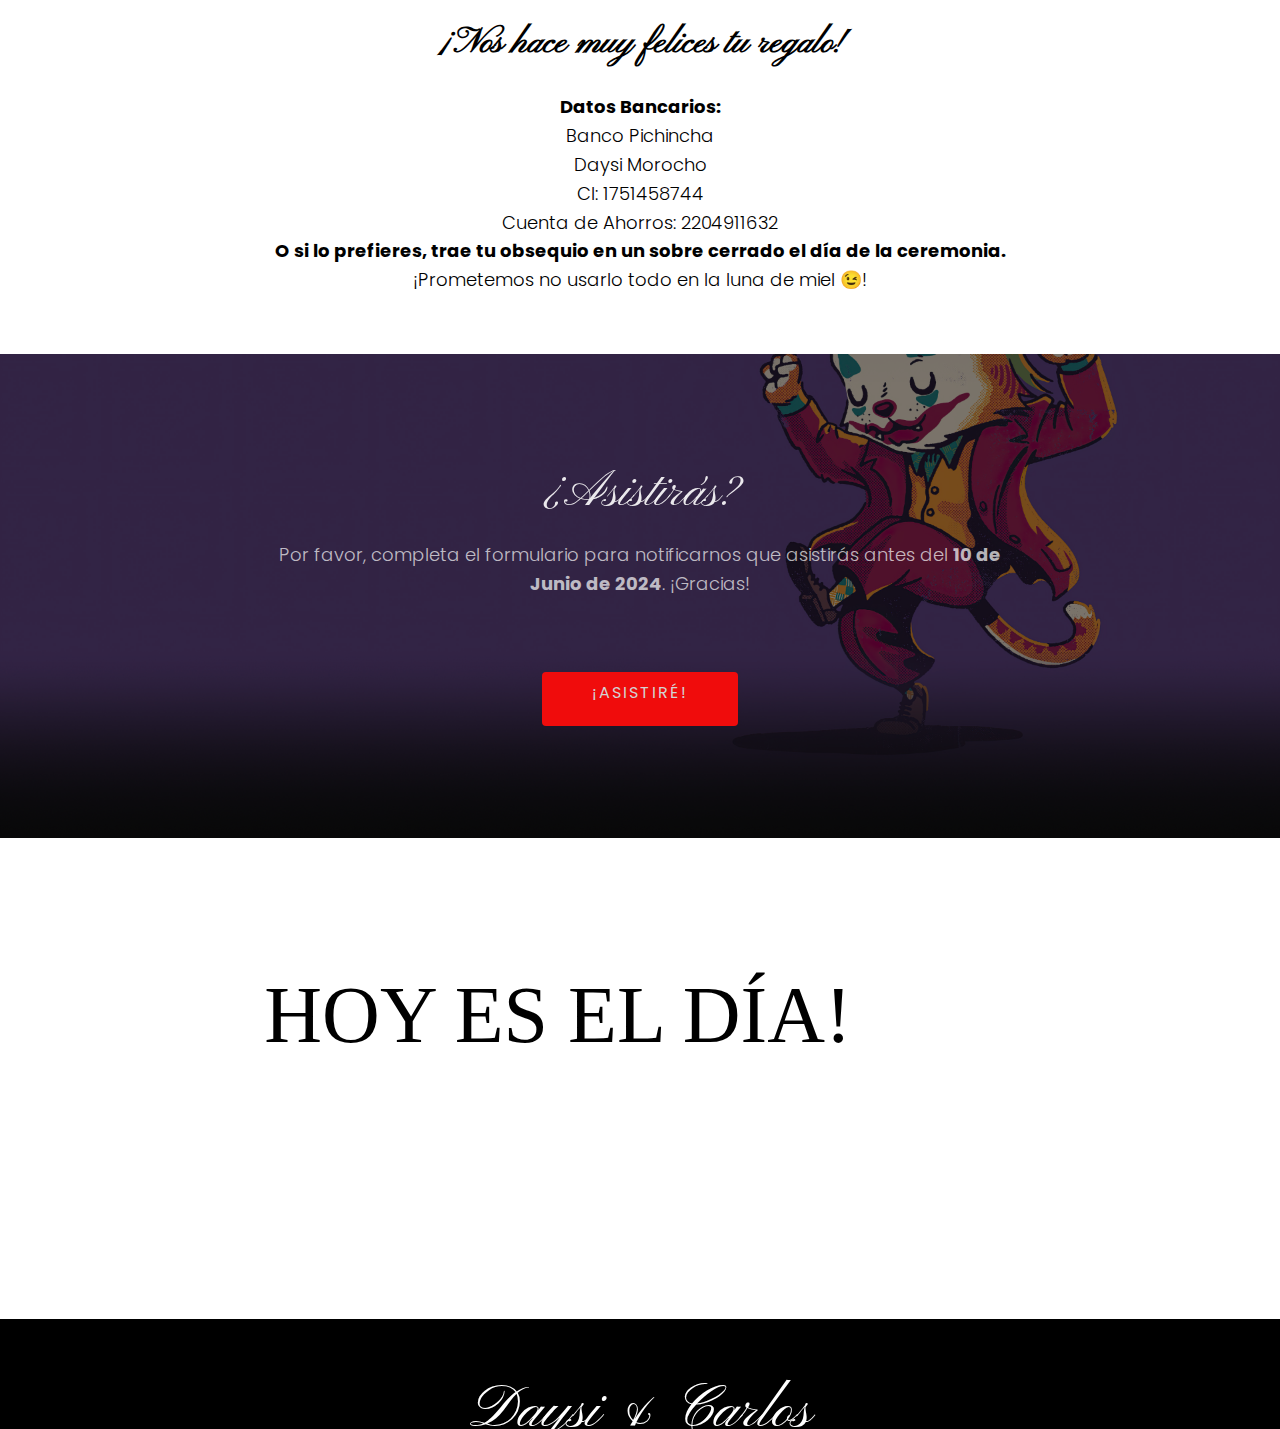
==== commit 4b4f7ea9: "some stuf" ====
--- a/index.html
+++ b/index.html
@@ -8,9 +8,7 @@
         <meta http-equiv="X-UA-Compatible" content="IE=edge">
         <title>Wedding &mdash;</title>
         <meta name="viewport" content="width=device-width, initial-scale=1">
-        <meta name="description" content="Free HTML5 Template by FREEHTML5.CO" />
-        <meta name="keywords" content="free html5, free template, free bootstrap, html5, css3, mobile first, responsive" />
-        <meta name="author" content="FREEHTML5.CO" />
+        <meta name="author" content="carsk893" />
         <link rel="shortcut icon" href="favicon.ico">
         <link href="https://fonts.googleapis.com/css?family=Montez" rel="stylesheet">
         <link href='https://fonts.googleapis.com/css?family=Open+Sans:400,700,300' rel='stylesheet' type='text/css'>
@@ -87,8 +85,8 @@
                     <div class="col-md-8 col-md-offset-2">
                                     <div class="col-md-12 text-center heading-section">
                                         <h2>¡Nos Casamos!</h2>
-                                        <h3>Junto a nuestros padres:<br> <br> <strong>Silvia Monteros & Vicente Morocho <br> Mónica Fonseca & Eduardo Cárdenas</strong> <br>
-                                            <br>Tenemos el gusto de invitarle(s) a <br> nuestra boda</h3>
+                                        <p>Junto a nuestros padres:<br> <br> <strong>Silvia Monteros & Vicente Morocho <br> Mónica Fonseca & Eduardo Cárdenas</strong> <br>
+                                            <br>Tenemos el gusto de invitarle(s) a <br> nuestra boda</p>
                                     </div>
                                 </div>
                             </div>
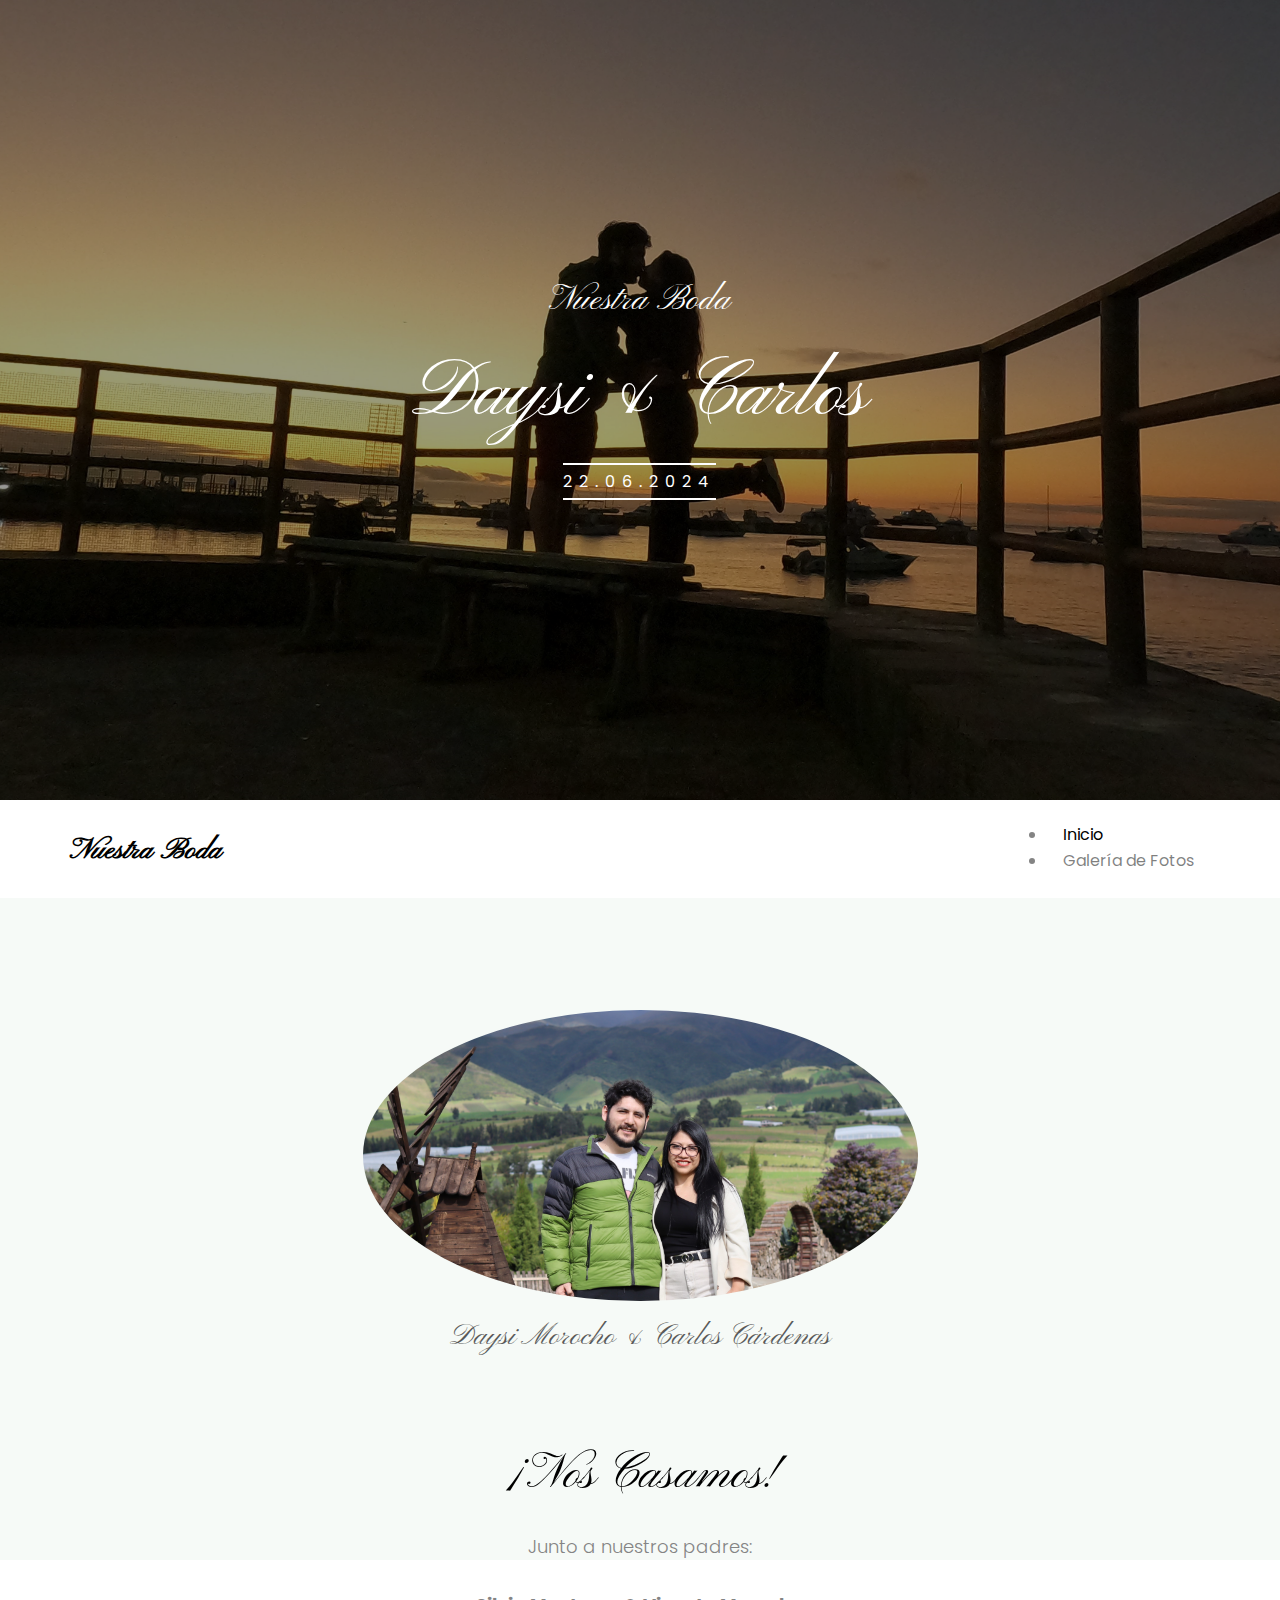
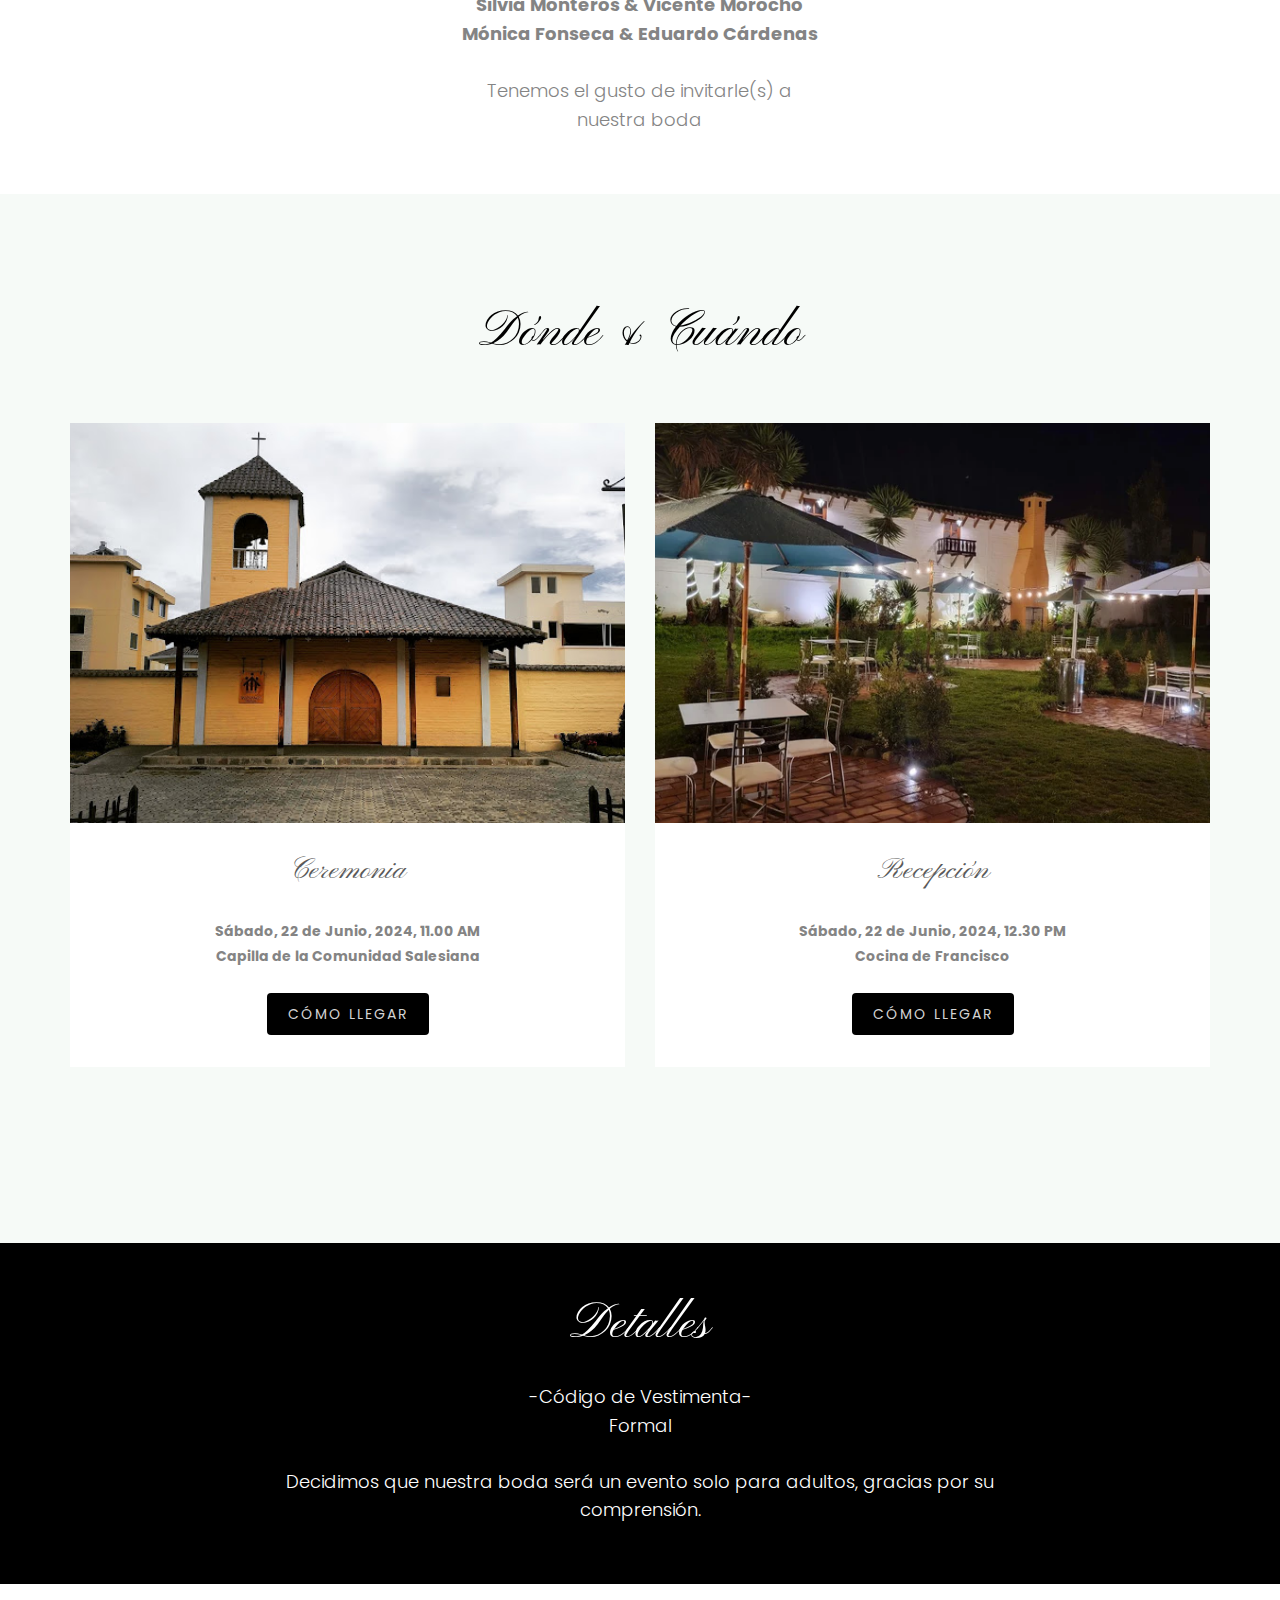
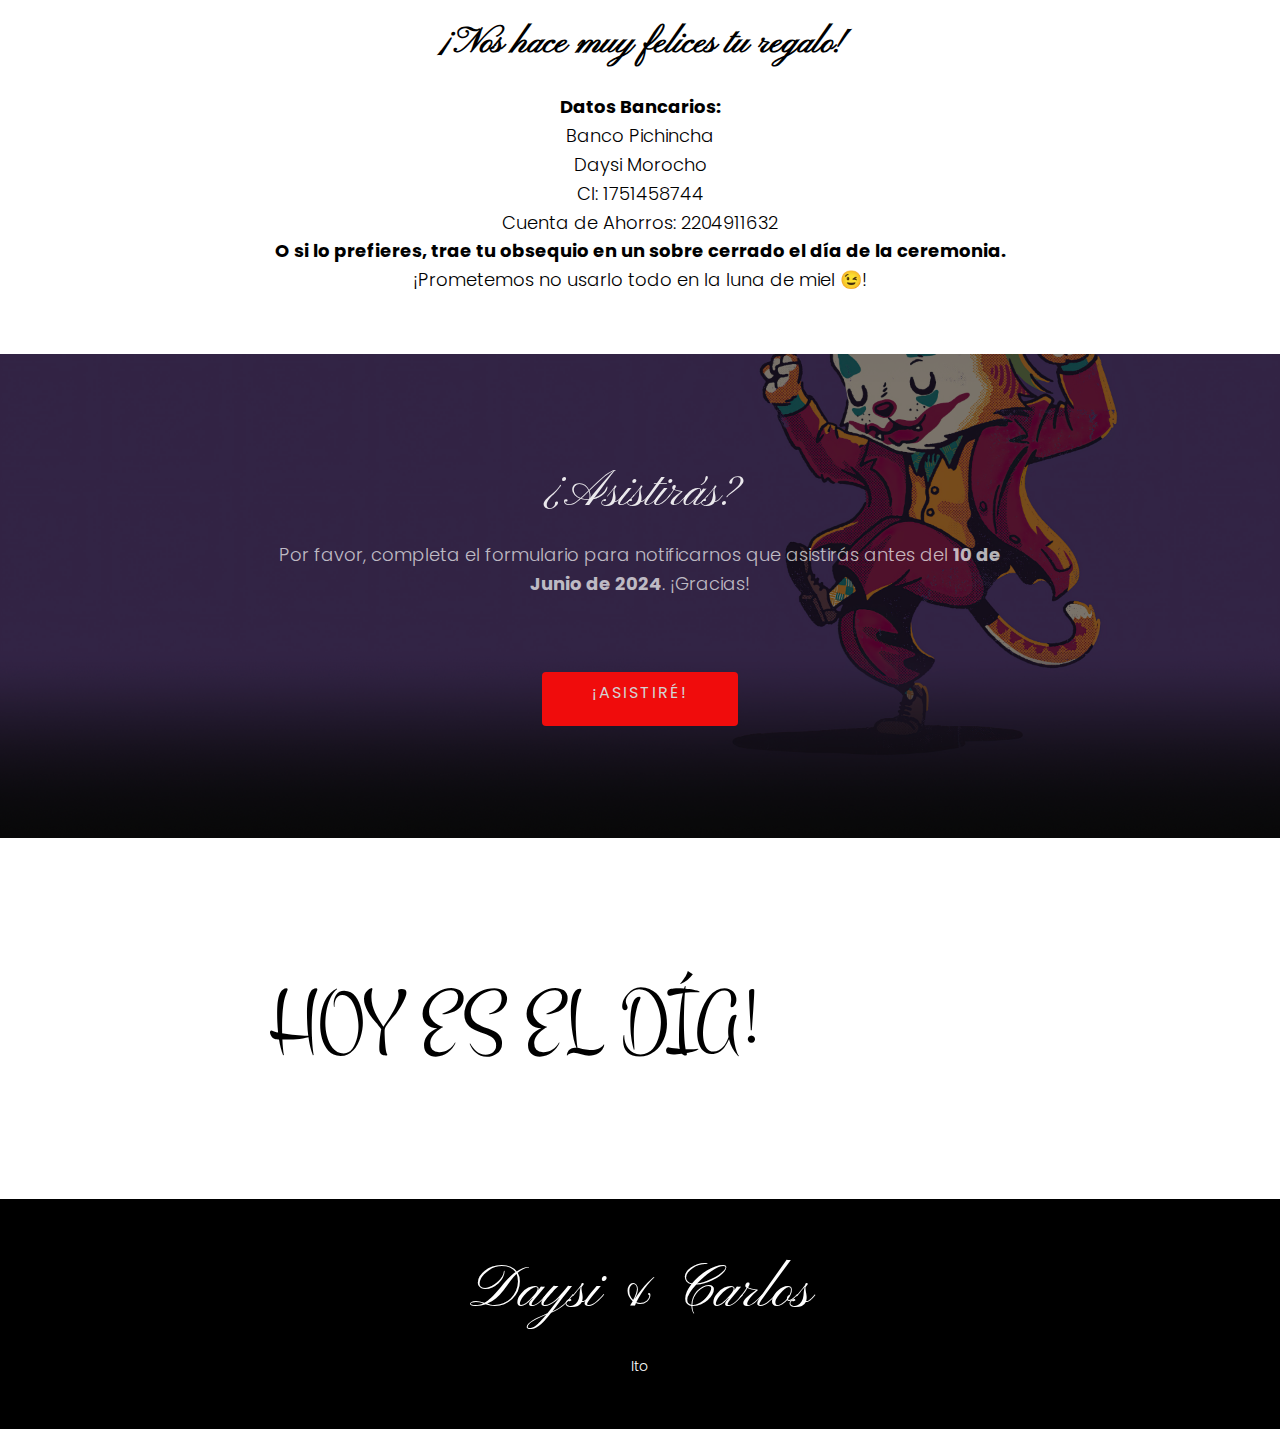
==== commit a0edcb2e: "hour" ====
--- a/index.html
+++ b/index.html
@@ -106,7 +106,7 @@
 									<div class="ceremony-bg" style="background-image: url(images/wed-ceremony.jpg);"></div>
 									<div class="desc">
 										<h3>Ceremonia</h3>
-										<p><strong>Sábado, 22 de Junio, 2024, 11.00 AM - 12.00PM <br> Capilla de la Comunidad Salesiana</strong></p>
+										<p><strong>Sábado, 22 de Junio, 2024, 11.00 AM<br> Capilla de la Comunidad Salesiana</strong></p>
 										<a href="https://maps.app.goo.gl/y7AKwUzUeYn4sUVM8" class="btn btn-dark" style="background-color: #000000; color: #d3d3d3;">Cómo llegar</a>
 									</div>
 								</div>
